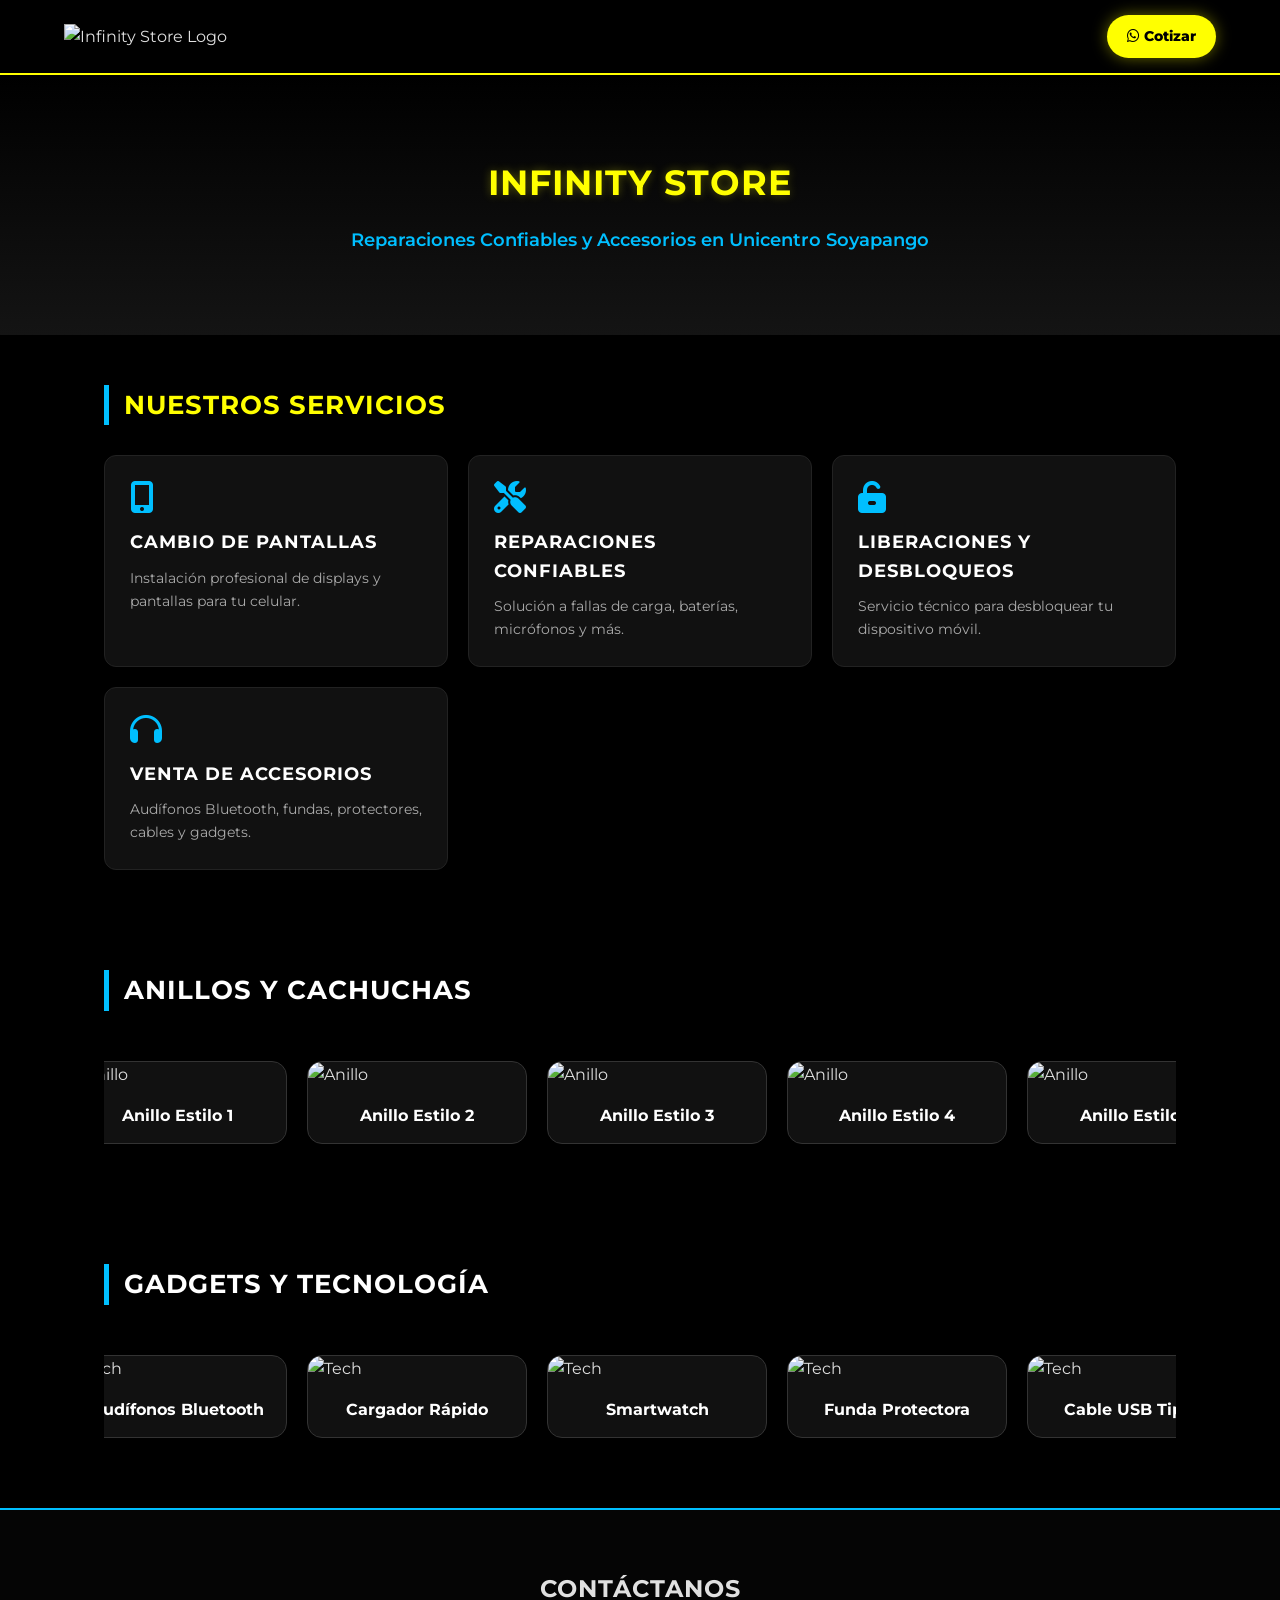
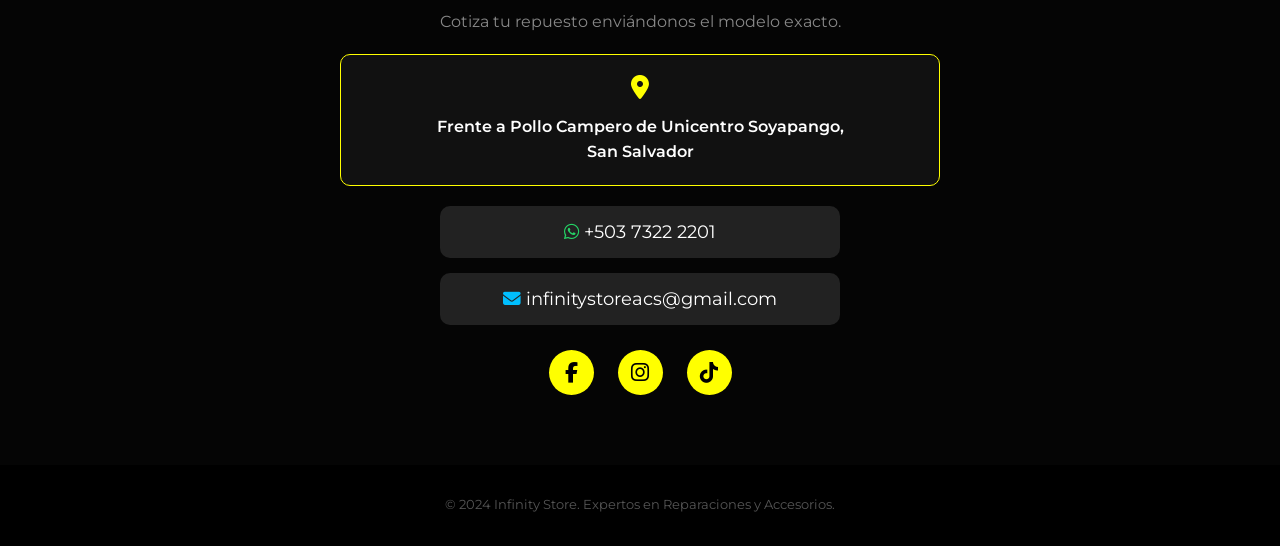
==== index.html @ 13250a4d "Update index.html" ====
<!DOCTYPE html>
<html lang="es">
<head>
    <meta charset="UTF-8">
    <meta name="viewport" content="width=device-width, initial-scale=1.0">
    <title>Infinity Store | Unicentro Soyapango</title>
    <link href="https://fonts.googleapis.com/css2?family=Montserrat:wght@400;600;800&display=swap" rel="stylesheet">
    <link rel="stylesheet" href="https://cdnjs.cloudflare.com/ajax/libs/font-awesome/6.4.0/css/all.min.css">
    
    <style>
        /* --- COLORES BASADOS EN EL LOGO --- */
        :root {
            --bg-dark: #000000;       /* Fondo negro puro como el logo */
            --bg-card: #111111;       /* Gris muy oscuro para contraste */
            --accent-yellow: #FFFF00; /* Amarillo neón del círculo exterior */
            --accent-blue: #00BFFF;   /* Celeste de "Reparaciones" */
            --text-light: #E0E0E0;
        }

        * { margin: 0; padding: 0; box-sizing: border-box; }
        
        body { 
            font-family: 'Montserrat', sans-serif; 
            background-color: var(--bg-dark); 
            color: var(--text-light); 
            line-height: 1.6; 
            overflow-x: hidden;
        }

        h1, h2, h3 { text-transform: uppercase; letter-spacing: 1px; }
        a { text-decoration: none; transition: 0.3s; }

        /* --- HEADER --- */
        header { 
            background: rgba(0, 0, 0, 0.95);
            padding: 15px 5%; 
            display: flex; 
            justify-content: space-between; 
            align-items: center; 
            border-bottom: 2px solid var(--accent-yellow);
            position: sticky; 
            top: 0; 
            z-index: 1000; 
            backdrop-filter: blur(10px);
        }
        .logo img { height: 60px; width: auto; }
        
        .whatsapp-top { 
            background: var(--accent-yellow); 
            color: black; 
            padding: 10px 20px; 
            border-radius: 30px; 
            font-weight: 800; 
            font-size: 0.9rem; 
            box-shadow: 0 0 15px rgba(255, 255, 0, 0.4);
        }
        .whatsapp-top:hover { transform: scale(1.05); background: white; }

        /* --- HERO --- */
        .hero { 
            padding: 80px 20px; 
            text-align: center; 
            background: linear-gradient(180deg, rgba(0,0,0,1) 0%, rgba(20,20,20,1) 100%);
        }
        .hero h1 { 
            font-size: 2.2rem; 
            color: var(--accent-yellow); 
            margin-bottom: 15px; 
            text-shadow: 0 0 10px rgba(255, 255, 0, 0.3);
        }
        .hero p { 
            font-size: 1.1rem; 
            color: var(--accent-blue);
            font-weight: 600;
            max-width: 800px;
            margin: 0 auto;
        }

        /* --- SECCIONES --- */
        .section { padding: 50px 5%; max-width: 1200px; margin: 0 auto; }
        
        .section-title { 
            margin-bottom: 30px; 
            font-size: 1.6rem; 
            color: var(--accent-yellow);
            border-left: 5px solid var(--accent-blue);
            padding-left: 15px;
        }

        /* --- SERVICIOS (Grid Actualizado) --- */
        .ofrecemos-list { 
            display: grid; 
            grid-template-columns: repeat(auto-fit, minmax(280px, 1fr)); 
            gap: 20px; 
        }
        .ofrecemos-item { 
            background: var(--bg-card); 
            padding: 25px; 
            border-radius: 12px; 
            border: 1px solid #222;
            transition: 0.3s;
        }
        .ofrecemos-item:hover {
            border-color: var(--accent-blue);
            box-shadow: 0 0 10px rgba(0, 191, 255, 0.2);
        }
        .ofrecemos-item i { 
            color: var(--accent-blue); 
            font-size: 2rem; 
            margin-bottom: 15px; 
            display: block;
        }
        .ofrecemos-item h3 { font-size: 1.1rem; color: white; margin-bottom: 10px; }
        .ofrecemos-item p { font-size: 0.9rem; color: #aaa; }

        /* --- SCROLL DE PRODUCTOS --- */
        .scroll-container {
            display: flex;
            overflow-x: auto;
            gap: 20px;
            padding: 20px 5px;
            scrollbar-width: none;
        }
        .scroll-container::-webkit-scrollbar { display: none; }

        .product-card {
            min-width: 220px;
            background: var(--bg-card);
            border-radius: 15px;
            overflow: hidden;
            flex-shrink: 0;
            border: 1px solid #333;
        }
        .product-card img { width: 100%; height: 220px; object-fit: cover; }
        .product-card p { padding: 15px; text-align: center; font-weight: 700; color: white; }

        /* --- CONTACTO / UBICACIÓN --- */
        .contacto { 
            background: #050505; 
            padding: 60px 20px; 
            text-align: center; 
            border-top: 2px solid var(--accent-blue);
        }
        .address-box {
            background: #111;
            padding: 20px;
            border-radius: 10px;
            margin: 20px auto;
            max-width: 600px;
            border: 1px solid var(--accent-yellow);
        }
        .contact-links a { 
            display: block;
            margin: 15px auto;
            font-size: 1.1rem;
            color: white;
            max-width: 400px;
            padding: 12px;
            border-radius: 10px;
            background: #222;
        }
        .contact-links a:hover { background: #333; }
        .socials a { 
            display: inline-flex;
            justify-content: center; align-items: center;
            width: 45px; height: 45px;
            margin: 10px; 
            font-size: 1.3rem; color: black;
            background: var(--accent-yellow);
            border-radius: 50%;
        }

        footer { text-align: center; padding: 30px; background: black; color: #555; font-size: 0.8rem; }
    </style>
</head>
<body>

    <header>
        <div class="logo"><img src="infinity1.png" alt="Infinity Store Logo"></div>
        <a href="https://wa.me/50373222201" class="whatsapp-top">
            <i class="fab fa-whatsapp"></i> Cotizar
        </a>
    </header>

    <section class="hero">
        <h1>Infinity Store</h1>
        <p>Reparaciones Confiables y Accesorios en Unicentro Soyapango</p>
    </section>

    <section class="section">
        <h2 class="section-title">Nuestros Servicios</h2>
        <div class="ofrecemos-list">
            <div class="ofrecemos-item">
                <i class="fas fa-mobile-alt"></i>
                <h3>Cambio de Pantallas</h3>
                <p>Instalación profesional de displays y pantallas para tu celular.</p>
            </div>
            <div class="ofrecemos-item">
                <i class="fas fa-tools"></i>
                <h3>Reparaciones Confiables</h3>
                <p>Solución a fallas de carga, baterías, micrófonos y más.</p>
            </div>
            <div class="ofrecemos-item">
                <i class="fas fa-unlock-alt"></i>
                <h3>Liberaciones y Desbloqueos</h3>
                <p>Servicio técnico para desbloquear tu dispositivo móvil.</p>
            </div>
            <div class="ofrecemos-item">
                <i class="fas fa-headphones"></i>
                <h3>Venta de Accesorios</h3>
                <p>Audífonos Bluetooth, fundas, protectores, cables y gadgets.</p>
            </div>
        </div>
    </section>

    <section class="section">
        <h2 class="section-title" style="color: white;">Anillos y Cachuchas</h2>
        <div class="scroll-container" id="scroll1">
            <div class="product-card"><img src="image1.png" alt="Anillo"> <p>Anillo Estilo 1</p></div>
            <div class="product-card"><img src="image2.png" alt="Anillo"> <p>Anillo Estilo 2</p></div>
            <div class="product-card"><img src="image3.png" alt="Anillo"> <p>Anillo Estilo 3</p></div>
            <div class="product-card"><img src="image4.png" alt="Anillo"> <p>Anillo Estilo 4</p></div>
            <div class="product-card"><img src="image5.png" alt="Anillo"> <p>Anillo Estilo 5</p></div>
            <div class="product-card"><img src="image6.png" alt="Cachucha"> <p>Gorra Urbana</p></div>
            <div class="product-card"><img src="image7.png" alt="Cachucha"> <p>Gorra Plana</p></div>
            <div class="product-card"><img src="image8.png" alt="Cachucha"> <p>Gorra Deportiva</p></div>
            <div class="product-card"><img src="image9.png" alt="Cachucha"> <p>Gorra Fashion</p></div>
            <div class="product-card"><img src="image10.png" alt="Cachucha"> <p>Gorra Básica</p></div>
        </div>
    </section>

    <section class="section">
        <h2 class="section-title" style="color: white;">Gadgets y Tecnología</h2>
        <div class="scroll-container" id="scroll2">
            <div class="product-card"><img src="image11.png" alt="Tech"> <p>Audífonos Bluetooth</p></div>
            <div class="product-card"><img src="image12.png" alt="Tech"> <p>Cargador Rápido</p></div>
            <div class="product-card"><img src="image13.png" alt="Tech"> <p>Smartwatch</p></div>
            <div class="product-card"><img src="image14.png" alt="Tech"> <p>Funda Protectora</p></div>
            <div class="product-card"><img src="image15.png" alt="Tech"> <p>Cable USB Tipo C</p></div>
            <div class="product-card"><img src="image16.png" alt="Tech"> <p>Vidrio Templado</p></div>
            <div class="product-card"><img src="image17.png" alt="Tech"> <p>Parlante Portátil</p></div>
            <div class="product-card"><img src="image18.png" alt="Tech"> <p>Power Bank</p></div>
            <div class="product-card"><img src="image19.png" alt="Tech"> <p>Soporte Auto</p></div>
            <div class="product-card"><img src="image20.png" alt="Tech"> <p>Memoria USB</p></div>
        </div>
    </section>

    <section class="contacto" id="contacto">
        <h2>Contáctanos</h2>
        <p style="color: #888; margin-bottom: 20px;">Cotiza tu repuesto enviándonos el modelo exacto.</p>
        
        <div class="address-box">
            <i class="fas fa-map-marker-alt" style="color: var(--accent-yellow); font-size: 1.5rem;"></i>
            <p style="margin-top: 10px; font-weight: 600; color: white;">
                Frente a Pollo Campero de Unicentro Soyapango,<br>San Salvador
            </p>
        </div>

        <div class="contact-links">
            <a href="https://wa.me/50373222201"><i class="fab fa-whatsapp" style="color: #25D366;"></i> +503 7322 2201</a>
            <a href="mailto:infinitystoreacs@gmail.com"><i class="fas fa-envelope" style="color: var(--accent-blue);"></i> infinitystoreacs@gmail.com</a>
        </div>
        
        <div class="socials">
            <a href="#"><i class="fab fa-facebook-f"></i></a>
            <a href="#"><i class="fab fa-instagram"></i></a>
            <a href="#"><i class="fab fa-tiktok"></i></a>
        </div>
    </section>

    <footer>
        <p>&copy; 2024 Infinity Store. Expertos en Reparaciones y Accesorios.</p>
    </footer>

    <script>
        // Scroll Automático Lento
        function autoScroll(id) {
            const container = document.getElementById(id);
            let scrollAmount = 0;
            let step = 1; 

            function scrollStep() {
                container.scrollLeft += step;
                if (container.scrollLeft >= (container.scrollWidth - container.clientWidth)) {
                    container.scrollLeft = 0;
                }
            }

            let interval = setInterval(scrollStep, 35); // Velocidad suave

            container.addEventListener('mouseover', () => clearInterval(interval));
            container.addEventListener('touchstart', () => clearInterval(interval));
            container.addEventListener('mouseout', () => interval = setInterval(scrollStep, 35));
            container.addEventListener('touchend', () => interval = setInterval(scrollStep, 35));
        }

        autoScroll('scroll1');
        autoScroll('scroll2');
    </script>

</body>
</html>
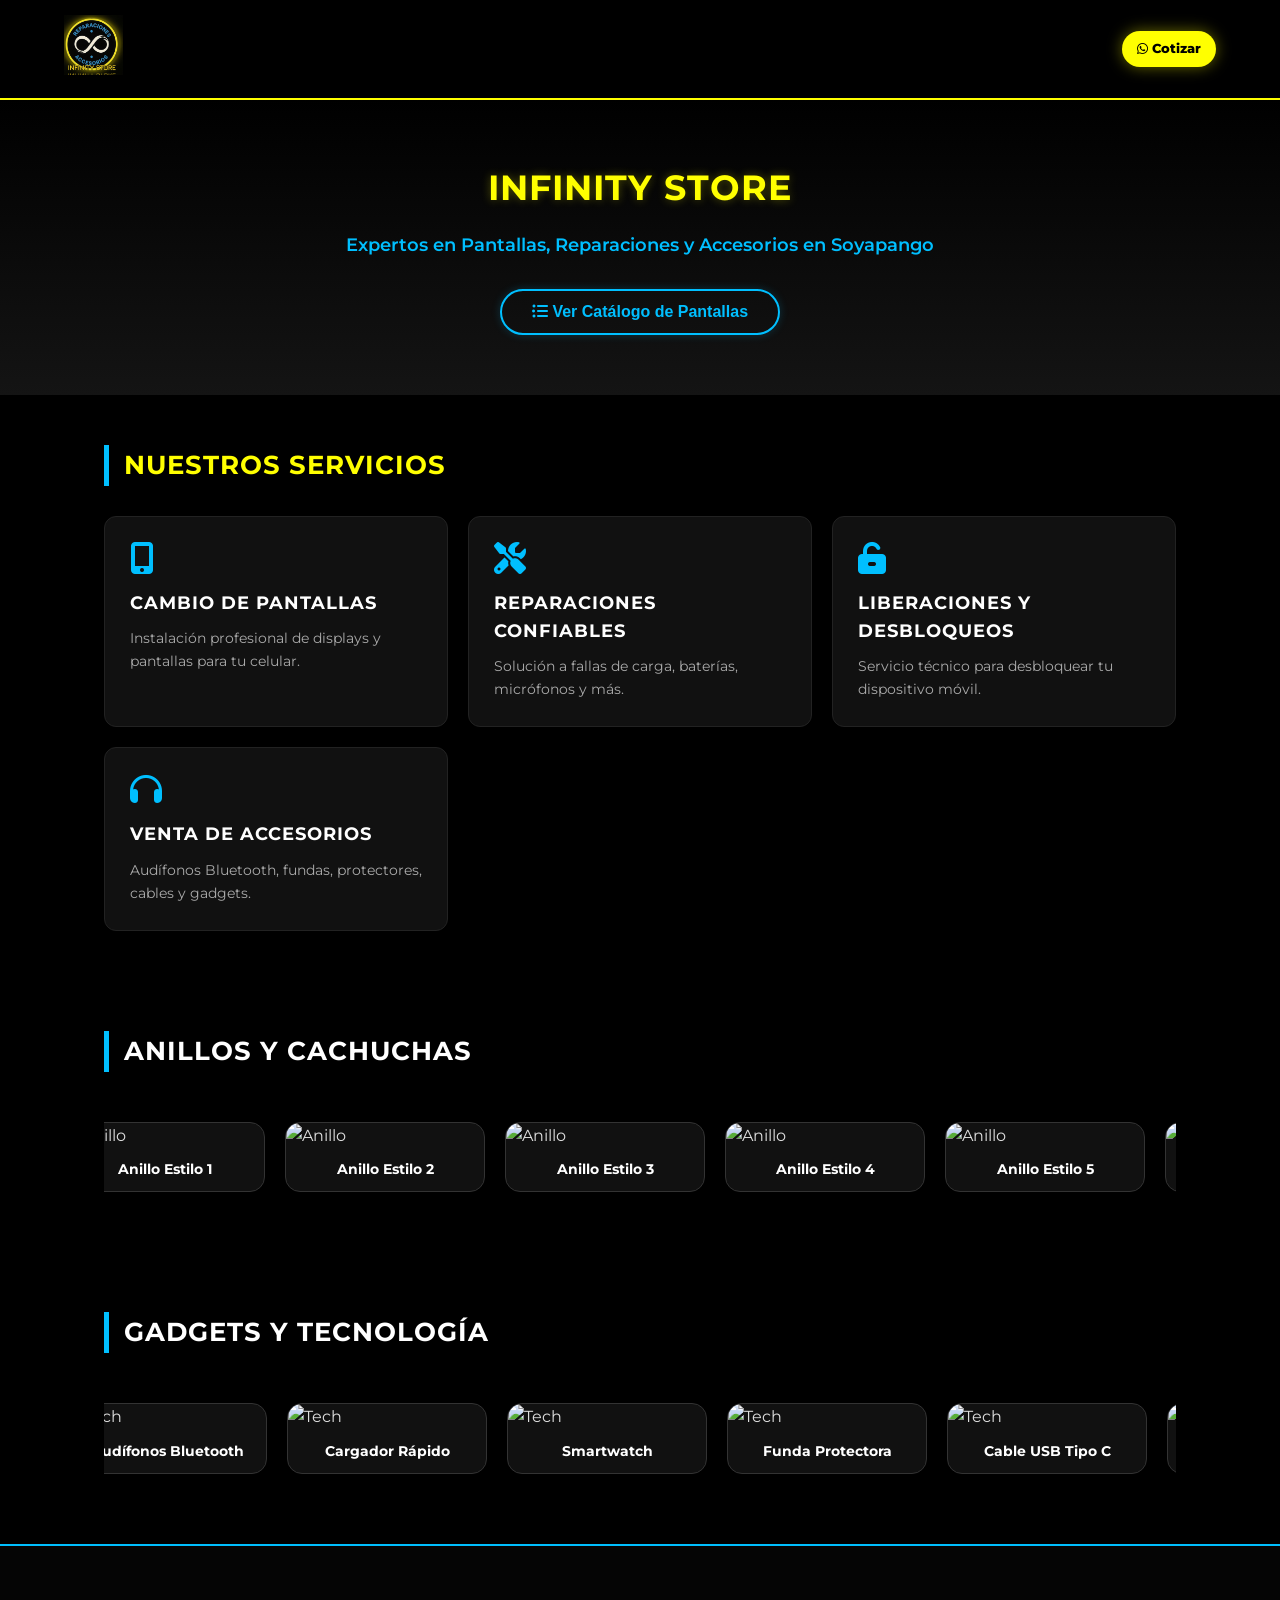
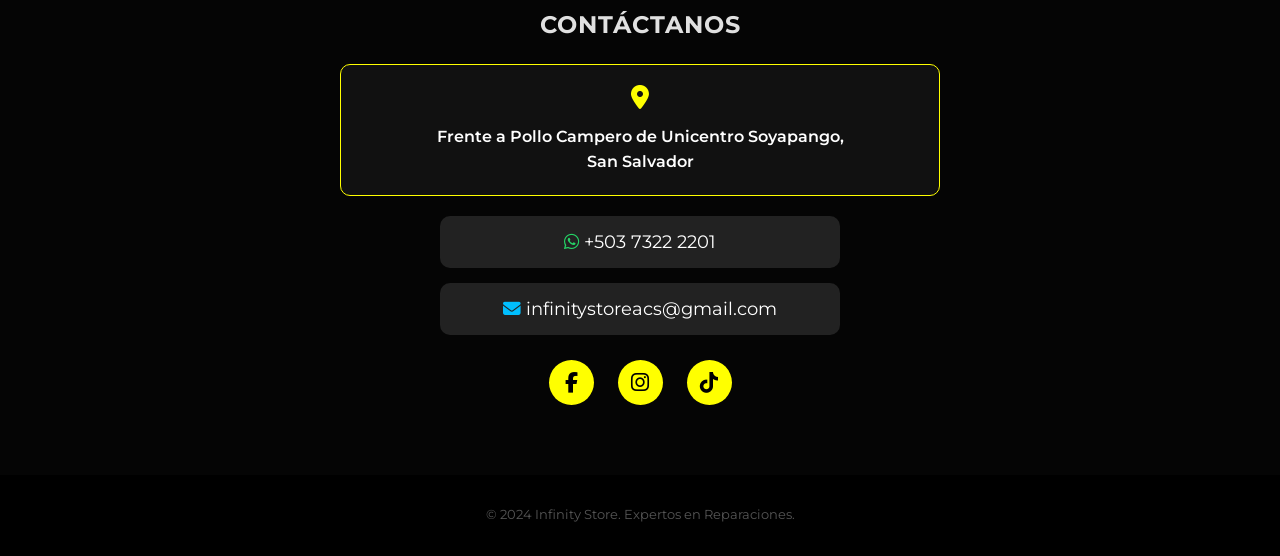
==== commit d48d772c: "Update index.html" ====
--- a/index.html
+++ b/index.html
@@ -10,10 +10,10 @@
     <style>
         /* --- COLORES BASADOS EN EL LOGO --- */
         :root {
-            --bg-dark: #000000;       /* Fondo negro puro como el logo */
-            --bg-card: #111111;       /* Gris muy oscuro para contraste */
-            --accent-yellow: #FFFF00; /* Amarillo neón del círculo exterior */
-            --accent-blue: #00BFFF;   /* Celeste de "Reparaciones" */
+            --bg-dark: #000000;       
+            --bg-card: #111111;       
+            --accent-yellow: #FFFF00; 
+            --accent-blue: #00BFFF;   
             --text-light: #E0E0E0;
         }
 
@@ -29,6 +29,7 @@
 
         h1, h2, h3 { text-transform: uppercase; letter-spacing: 1px; }
         a { text-decoration: none; transition: 0.3s; }
+        ul { list-style: none; }
 
         /* --- HEADER --- */
         header { 
@@ -48,17 +49,17 @@
         .whatsapp-top { 
             background: var(--accent-yellow); 
             color: black; 
-            padding: 10px 20px; 
+            padding: 8px 15px; 
             border-radius: 30px; 
             font-weight: 800; 
-            font-size: 0.9rem; 
+            font-size: 0.8rem; 
             box-shadow: 0 0 15px rgba(255, 255, 0, 0.4);
         }
         .whatsapp-top:hover { transform: scale(1.05); background: white; }
 
         /* --- HERO --- */
         .hero { 
-            padding: 80px 20px; 
+            padding: 60px 20px; 
             text-align: center; 
             background: linear-gradient(180deg, rgba(0,0,0,1) 0%, rgba(20,20,20,1) 100%);
         }
@@ -73,10 +74,133 @@
             color: var(--accent-blue);
             font-weight: 600;
             max-width: 800px;
-            margin: 0 auto;
-        }
-
-        /* --- SECCIONES --- */
+            margin: 0 auto 30px auto;
+        }
+
+        /* BOTÓN DEL CATÁLOGO */
+        .btn-catalogo {
+            display: inline-block;
+            background: transparent;
+            border: 2px solid var(--accent-blue);
+            color: var(--accent-blue);
+            padding: 12px 30px;
+            font-weight: 700;
+            border-radius: 50px;
+            cursor: pointer;
+            font-size: 1rem;
+            box-shadow: 0 0 10px rgba(0, 191, 255, 0.2);
+            transition: 0.3s;
+        }
+        .btn-catalogo:hover {
+            background: var(--accent-blue);
+            color: black;
+            box-shadow: 0 0 20px rgba(0, 191, 255, 0.6);
+        }
+
+        /* --- MODAL (VENTANA EMERGENTE) --- */
+        .modal {
+            display: none; /* Oculto por defecto */
+            position: fixed;
+            z-index: 2000;
+            left: 0;
+            top: 0;
+            width: 100%;
+            height: 100%;
+            background-color: rgba(0,0,0,0.9);
+            overflow: auto; /* Permite scroll si es muy largo */
+        }
+        
+        .modal-content {
+            background-color: #1a1a1a;
+            margin: 5% auto;
+            padding: 20px;
+            border: 1px solid var(--accent-yellow);
+            width: 90%;
+            max-width: 800px;
+            border-radius: 10px;
+            position: relative;
+            animation: slideDown 0.4s;
+        }
+
+        @keyframes slideDown {
+            from { top: -100px; opacity: 0; }
+            to { top: 0; opacity: 1; }
+        }
+
+        .close-btn {
+            color: #aaa;
+            float: right;
+            font-size: 28px;
+            font-weight: bold;
+            cursor: pointer;
+        }
+        .close-btn:hover { color: var(--accent-yellow); }
+
+        .modal-header h2 {
+            color: var(--accent-yellow);
+            text-align: center;
+            margin-bottom: 20px;
+            border-bottom: 1px solid #333;
+            padding-bottom: 10px;
+        }
+
+        /* ACORDEÓN DE CATEGORÍAS */
+        .accordion-btn {
+            background-color: #222;
+            color: white;
+            cursor: pointer;
+            padding: 15px;
+            width: 100%;
+            border: none;
+            text-align: left;
+            outline: none;
+            font-size: 1.1rem;
+            transition: 0.4s;
+            border-bottom: 1px solid #333;
+            font-weight: 600;
+            display: flex;
+            justify-content: space-between;
+            align-items: center;
+        }
+        .accordion-btn:hover, .accordion-btn.active {
+            background-color: #333;
+            color: var(--accent-blue);
+        }
+        .accordion-btn:after {
+            content: '\002B'; /* Signo mas */
+            color: var(--accent-yellow);
+            font-weight: bold;
+            font-size: 1.2rem;
+        }
+        .accordion-btn.active:after {
+            content: "\2212"; /* Signo menos */
+        }
+
+        .panel {
+            padding: 0 15px;
+            background-color: #111;
+            max-height: 0;
+            overflow: hidden;
+            transition: max-height 0.2s ease-out;
+            border-left: 2px solid var(--accent-blue);
+        }
+
+        .price-table {
+            width: 100%;
+            border-collapse: collapse;
+            margin: 15px 0;
+            font-size: 0.9rem;
+        }
+        .price-table th, .price-table td {
+            text-align: left;
+            padding: 10px;
+            border-bottom: 1px solid #333;
+        }
+        .price-table th { color: var(--accent-yellow); }
+        .price-table td { color: #ccc; }
+        .price-col { text-align: right; color: var(--accent-blue) !important; font-weight: bold; }
+
+        /* --- SECCIONES GENERALES --- */
         .section { padding: 50px 5%; max-width: 1200px; margin: 0 auto; }
         
         .section-title { 
@@ -87,7 +211,7 @@
             padding-left: 15px;
         }
 
-        /* --- SERVICIOS (Grid Actualizado) --- */
+        /* --- SERVICIOS --- */
         .ofrecemos-list { 
             display: grid; 
             grid-template-columns: repeat(auto-fit, minmax(280px, 1fr)); 
@@ -100,75 +224,27 @@
             border: 1px solid #222;
             transition: 0.3s;
         }
-        .ofrecemos-item:hover {
-            border-color: var(--accent-blue);
-            box-shadow: 0 0 10px rgba(0, 191, 255, 0.2);
-        }
-        .ofrecemos-item i { 
-            color: var(--accent-blue); 
-            font-size: 2rem; 
-            margin-bottom: 15px; 
-            display: block;
-        }
+        .ofrecemos-item:hover { border-color: var(--accent-blue); }
+        .ofrecemos-item i { color: var(--accent-blue); font-size: 2rem; margin-bottom: 15px; display: block; }
         .ofrecemos-item h3 { font-size: 1.1rem; color: white; margin-bottom: 10px; }
         .ofrecemos-item p { font-size: 0.9rem; color: #aaa; }
 
-        /* --- SCROLL DE PRODUCTOS --- */
+        /* --- SCROLL --- */
         .scroll-container {
-            display: flex;
-            overflow-x: auto;
-            gap: 20px;
-            padding: 20px 5px;
-            scrollbar-width: none;
+            display: flex; overflow-x: auto; gap: 20px; padding: 20px 5px; scrollbar-width: none;
         }
         .scroll-container::-webkit-scrollbar { display: none; }
-
         .product-card {
-            min-width: 220px;
-            background: var(--bg-card);
-            border-radius: 15px;
-            overflow: hidden;
-            flex-shrink: 0;
-            border: 1px solid #333;
-        }
-        .product-card img { width: 100%; height: 220px; object-fit: cover; }
-        .product-card p { padding: 15px; text-align: center; font-weight: 700; color: white; }
-
-        /* --- CONTACTO / UBICACIÓN --- */
-        .contacto { 
-            background: #050505; 
-            padding: 60px 20px; 
-            text-align: center; 
-            border-top: 2px solid var(--accent-blue);
-        }
-        .address-box {
-            background: #111;
-            padding: 20px;
-            border-radius: 10px;
-            margin: 20px auto;
-            max-width: 600px;
-            border: 1px solid var(--accent-yellow);
-        }
-        .contact-links a { 
-            display: block;
-            margin: 15px auto;
-            font-size: 1.1rem;
-            color: white;
-            max-width: 400px;
-            padding: 12px;
-            border-radius: 10px;
-            background: #222;
-        }
-        .contact-links a:hover { background: #333; }
-        .socials a { 
-            display: inline-flex;
-            justify-content: center; align-items: center;
-            width: 45px; height: 45px;
-            margin: 10px; 
-            font-size: 1.3rem; color: black;
-            background: var(--accent-yellow);
-            border-radius: 50%;
-        }
+            min-width: 200px; background: var(--bg-card); border-radius: 15px; overflow: hidden; flex-shrink: 0; border: 1px solid #333;
+        }
+        .product-card img { width: 100%; height: 200px; object-fit: cover; }
+        .product-card p { padding: 10px; text-align: center; font-weight: 700; color: white; font-size: 0.9rem; }
+
+        /* --- CONTACTO --- */
+        .contacto { background: #050505; padding: 60px 20px; text-align: center; border-top: 2px solid var(--accent-blue); }
+        .address-box { background: #111; padding: 20px; border-radius: 10px; margin: 20px auto; max-width: 600px; border: 1px solid var(--accent-yellow); }
+        .contact-links a { display: block; margin: 15px auto; font-size: 1.1rem; color: white; max-width: 400px; padding: 12px; border-radius: 10px; background: #222; }
+        .socials a { display: inline-flex; justify-content: center; align-items: center; width: 45px; height: 45px; margin: 10px; font-size: 1.3rem; color: black; background: var(--accent-yellow); border-radius: 50%; }
 
         footer { text-align: center; padding: 30px; background: black; color: #555; font-size: 0.8rem; }
     </style>
@@ -184,8 +260,90 @@
 
     <section class="hero">
         <h1>Infinity Store</h1>
-        <p>Reparaciones Confiables y Accesorios en Unicentro Soyapango</p>
+        <p>Expertos en Pantallas, Reparaciones y Accesorios en Soyapango</p>
+        
+        <button id="openCatalogBtn" class="btn-catalogo">
+            <i class="fas fa-list-ul"></i> Ver Catálogo de Pantallas
+        </button>
     </section>
+
+    <div id="catalogModal" class="modal">
+        <div class="modal-content">
+            <span class="close-btn">&times;</span>
+            <div class="modal-header">
+                <h2>Catálogo de Precios</h2>
+                <p style="text-align: center; color: #888; font-size: 0.8rem; margin-bottom: 15px;">*Precios sujetos a cambio. Consultar disponibilidad.</p>
+            </div>
+
+            <button class="accordion-btn">SAMSUNG</button>
+            <div class="panel">
+                <table class="price-table">
+                    <tr><td>A01 / A01 Core</td><td class="price-col">$30 - $33</td></tr>
+                    <tr><td>A10 / A10s</td><td class="price-col">$30</td></tr>
+                    <tr><td>A11 / A12</td><td class="price-col">$35 - $37</td></tr>
+                    <tr><td>A13 / A14 / A21s</td><td class="price-col">Consultar</td></tr>
+                    <tr><td>A30 / A31 / A32 / A51</td><td class="price-col">Consultar</td></tr>
+                    <tr><td>S20 / S21 / S22 Series</td><td class="price-col">Cotizar</td></tr>
+                </table>
+            </div>
+
+            <button class="accordion-btn">IPHONE</button>
+            <div class="panel">
+                <table class="price-table">
+                    <tr><td>iPhone 6 / 6s / 7 / 8</td><td class="price-col">Consultar</td></tr>
+                    <tr><td>iPhone X / XS / XR</td><td class="price-col">Consultar</td></tr>
+                    <tr><td>iPhone 11 / 11 Pro</td><td class="price-col">Consultar</td></tr>
+                    <tr><td>iPhone 12 / 12 Pro / Pro Max</td><td class="price-col">Consultar</td></tr>
+                    <tr><td>iPhone 13 / 14 / 15 Series</td><td class="price-col">Cotizar</td></tr>
+                </table>
+            </div>
+
+            <button class="accordion-btn">XIAOMI & REDMI</button>
+            <div class="panel">
+                <table class="price-table">
+                    <tr><td>Redmi 9 / 9A / 9C / 10C</td><td class="price-col">Consultar</td></tr>
+                    <tr><td>Redmi Note 8 / 9 / 10 / 11</td><td class="price-col">Consultar</td></tr>
+                    <tr><td>Poco X3 / X4 / F3</td><td class="price-col">Consultar</td></tr>
+                    <tr><td>Redmi 12 / 13C</td><td class="price-col">Consultar</td></tr>
+                </table>
+            </div>
+
+            <button class="accordion-btn">MOTOROLA</button>
+            <div class="panel">
+                <table class="price-table">
+                    <tr><td>Moto E7 / E20 / E40</td><td class="price-col">Consultar</td></tr>
+                    <tr><td>Moto G10 / G20 / G30</td><td class="price-col">Consultar</td></tr>
+                    <tr><td>Moto G50 / G60 / G100</td><td class="price-col">Consultar</td></tr>
+                </table>
+            </div>
+
+            <button class="accordion-btn">HUAWEI & HONOR</button>
+            <div class="panel">
+                <table class="price-table">
+                    <tr><td>Y6 / Y7 / Y9 Series</td><td class="price-col">Consultar</td></tr>
+                    <tr><td>Nova 9 / Y70 / Y90</td><td class="price-col">Consultar</td></tr>
+                    <tr><td>Honor X6 / X7 / X8 / X9</td><td class="price-col">Consultar</td></tr>
+                    <tr><td>Honor Magic 5 Lite</td><td class="price-col">Consultar</td></tr>
+                </table>
+            </div>
+
+            <button class="accordion-btn">OTRAS MARCAS (Nokia, LG, Infinix)</button>
+            <div class="panel">
+                <table class="price-table">
+                    <tr><td>Infinix Hot 10 / Note 10 / 30</td><td class="price-col">Consultar</td></tr>
+                    <tr><td>Nokia C Series / G Series</td><td class="price-col">Consultar</td></tr>
+                    <tr><td>LG K50 / K51 / K61</td><td class="price-col">Consultar</td></tr>
+                    <tr><td>TCL 20 / 30 Series</td><td class="price-col">Consultar</td></tr>
+                </table>
+            </div>
+            
+            <div style="text-align: center; margin-top: 20px;">
+                <a href="CATALOGO DE PRECIO DE PANTALLA DE INFINITY STORE.pdf" download style="color: var(--accent-blue); text-decoration: underline; font-size: 0.9rem;">
+                    <i class="fas fa-file-pdf"></i> Descargar PDF Completo
+                </a>
+            </div>
+        </div>
+    </div>
 
     <section class="section">
         <h2 class="section-title">Nuestros Servicios</h2>
@@ -247,20 +405,16 @@
 
     <section class="contacto" id="contacto">
         <h2>Contáctanos</h2>
-        <p style="color: #888; margin-bottom: 20px;">Cotiza tu repuesto enviándonos el modelo exacto.</p>
-        
         <div class="address-box">
             <i class="fas fa-map-marker-alt" style="color: var(--accent-yellow); font-size: 1.5rem;"></i>
             <p style="margin-top: 10px; font-weight: 600; color: white;">
                 Frente a Pollo Campero de Unicentro Soyapango,<br>San Salvador
             </p>
         </div>
-
         <div class="contact-links">
             <a href="https://wa.me/50373222201"><i class="fab fa-whatsapp" style="color: #25D366;"></i> +503 7322 2201</a>
             <a href="mailto:infinitystoreacs@gmail.com"><i class="fas fa-envelope" style="color: var(--accent-blue);"></i> infinitystoreacs@gmail.com</a>
         </div>
-        
         <div class="socials">
             <a href="#"><i class="fab fa-facebook-f"></i></a>
             <a href="#"><i class="fab fa-instagram"></i></a>
@@ -268,35 +422,51 @@
         </div>
     </section>
 
-    <footer>
-        <p>&copy; 2024 Infinity Store. Expertos en Reparaciones y Accesorios.</p>
-    </footer>
+    <footer><p>&copy; 2024 Infinity Store. Expertos en Reparaciones.</p></footer>
 
     <script>
-        // Scroll Automático Lento
+        // --- 1. SCRIPT DEL MODAL (CATÁLOGO) ---
+        var modal = document.getElementById("catalogModal");
+        var btn = document.getElementById("openCatalogBtn");
+        var span = document.getElementsByClassName("close-btn")[0];
+
+        btn.onclick = function() { modal.style.display = "block"; }
+        span.onclick = function() { modal.style.display = "none"; }
+        window.onclick = function(event) {
+            if (event.target == modal) { modal.style.display = "none"; }
+        }
+
+        // --- 2. SCRIPT DEL ACORDEÓN ---
+        var acc = document.getElementsByClassName("accordion-btn");
+        var i;
+        for (i = 0; i < acc.length; i++) {
+            acc[i].addEventListener("click", function() {
+                this.classList.toggle("active");
+                var panel = this.nextElementSibling;
+                if (panel.style.maxHeight) {
+                    panel.style.maxHeight = null;
+                } else {
+                    panel.style.maxHeight = panel.scrollHeight + "px";
+                } 
+            });
+        }
+
+        // --- 3. SCROLL AUTOMÁTICO ---
         function autoScroll(id) {
             const container = document.getElementById(id);
-            let scrollAmount = 0;
-            let step = 1; 
-
+            let scrollAmount = 0; let step = 1;
             function scrollStep() {
                 container.scrollLeft += step;
-                if (container.scrollLeft >= (container.scrollWidth - container.clientWidth)) {
-                    container.scrollLeft = 0;
-                }
+                if (container.scrollLeft >= (container.scrollWidth - container.clientWidth)) container.scrollLeft = 0;
             }
-
-            let interval = setInterval(scrollStep, 35); // Velocidad suave
-
+            let interval = setInterval(scrollStep, 35);
             container.addEventListener('mouseover', () => clearInterval(interval));
             container.addEventListener('touchstart', () => clearInterval(interval));
             container.addEventListener('mouseout', () => interval = setInterval(scrollStep, 35));
             container.addEventListener('touchend', () => interval = setInterval(scrollStep, 35));
         }
-
         autoScroll('scroll1');
         autoScroll('scroll2');
     </script>
-
 </body>
 </html>
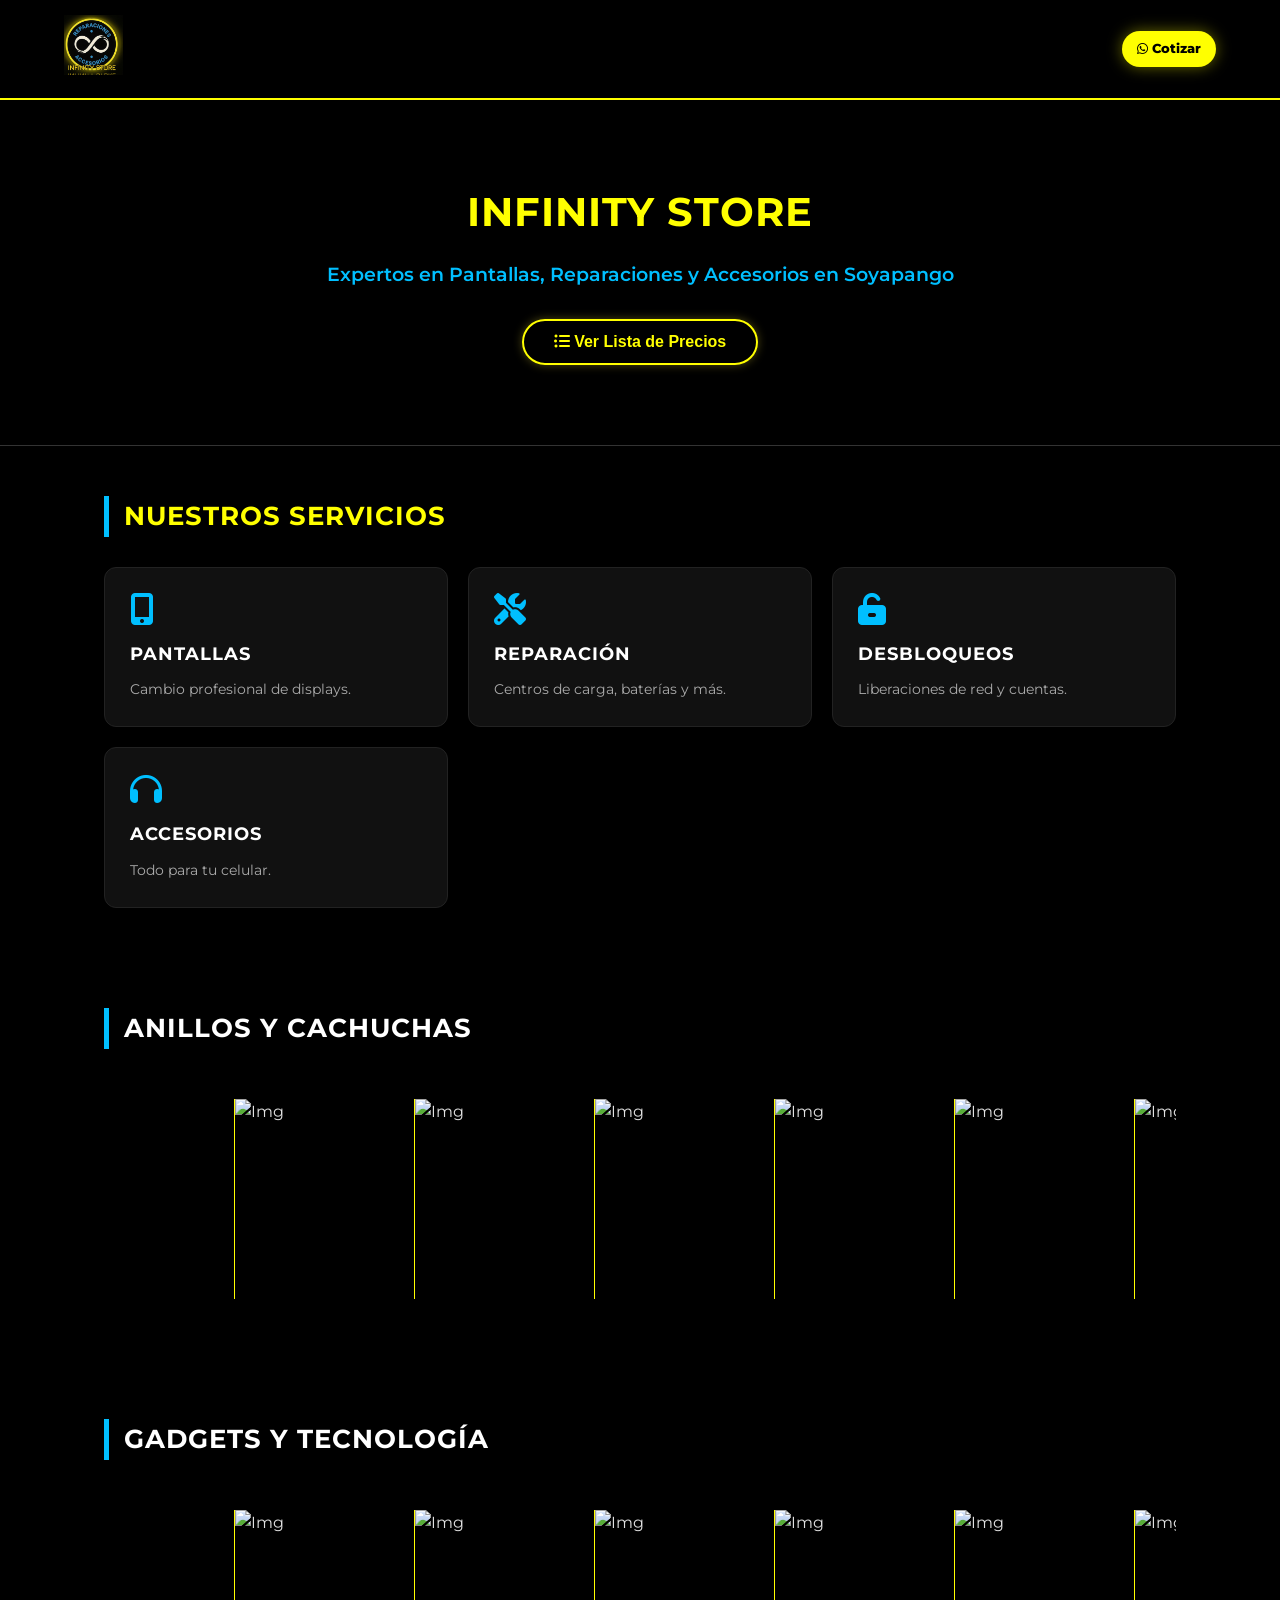
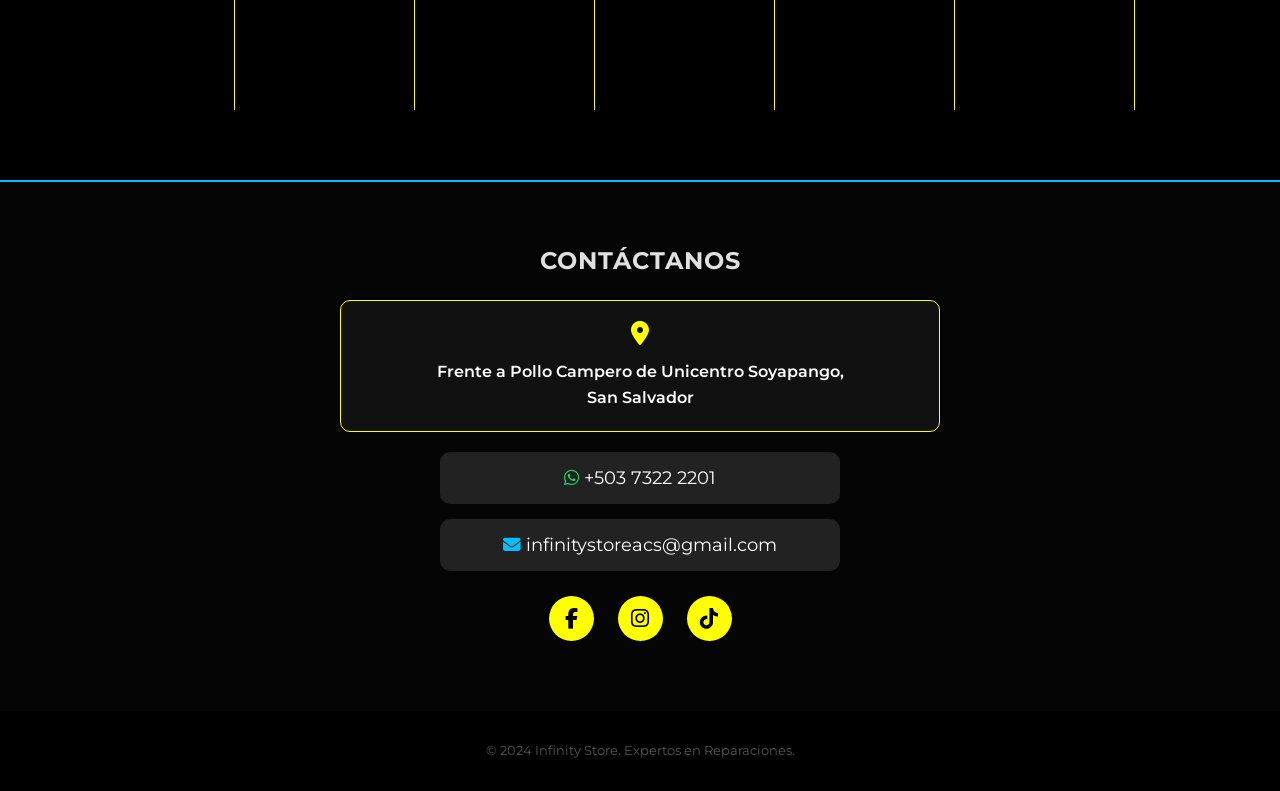
==== commit dfb1a8ce: "Update index.html" ====
--- a/index.html
+++ b/index.html
@@ -8,7 +8,7 @@
     <link rel="stylesheet" href="https://cdnjs.cloudflare.com/ajax/libs/font-awesome/6.4.0/css/all.min.css">
     
     <style>
-        /* --- COLORES BASADOS EN EL LOGO --- */
+        /* --- COLORES --- */
         :root {
             --bg-dark: #000000;       
             --bg-card: #111111;       
@@ -57,188 +57,125 @@
         }
         .whatsapp-top:hover { transform: scale(1.05); background: white; }
 
-        /* --- HERO --- */
+        /* --- HERO (FONDO 2) --- */
         .hero { 
-            padding: 60px 20px; 
+            padding: 80px 20px; 
             text-align: center; 
-            background: linear-gradient(180deg, rgba(0,0,0,1) 0%, rgba(20,20,20,1) 100%);
+            /* AQUÍ ESTÁ EL CAMBIO DE IMAGEN: fondo2.png */
+            /* Se agrega un degradado negro transparente para que se lea el texto */
+            background: linear-gradient(rgba(0,0,0,0.7), rgba(0,0,0,0.7)), url('fondo2.png');
+            background-size: cover;
+            background-position: center;
+            border-bottom: 1px solid #333;
         }
         .hero h1 { 
-            font-size: 2.2rem; 
+            font-size: 2.5rem; 
             color: var(--accent-yellow); 
             margin-bottom: 15px; 
-            text-shadow: 0 0 10px rgba(255, 255, 0, 0.3);
+            text-shadow: 0 0 15px rgba(0, 0, 0, 0.8);
         }
         .hero p { 
-            font-size: 1.1rem; 
+            font-size: 1.2rem; 
             color: var(--accent-blue);
             font-weight: 600;
             max-width: 800px;
             margin: 0 auto 30px auto;
+            text-shadow: 1px 1px 5px black;
         }
 
         /* BOTÓN DEL CATÁLOGO */
         .btn-catalogo {
             display: inline-block;
-            background: transparent;
-            border: 2px solid var(--accent-blue);
-            color: var(--accent-blue);
+            background: rgba(0,0,0,0.6);
+            border: 2px solid var(--accent-yellow);
+            color: var(--accent-yellow);
             padding: 12px 30px;
             font-weight: 700;
             border-radius: 50px;
             cursor: pointer;
             font-size: 1rem;
-            box-shadow: 0 0 10px rgba(0, 191, 255, 0.2);
+            box-shadow: 0 0 10px rgba(255, 235, 59, 0.3);
             transition: 0.3s;
         }
         .btn-catalogo:hover {
-            background: var(--accent-blue);
+            background: var(--accent-yellow);
             color: black;
-            box-shadow: 0 0 20px rgba(0, 191, 255, 0.6);
-        }
-
-        /* --- MODAL (VENTANA EMERGENTE) --- */
+            box-shadow: 0 0 20px rgba(255, 235, 59, 0.6);
+        }
+
+        /* --- MODAL (CATÁLOGO) --- */
         .modal {
-            display: none; /* Oculto por defecto */
-            position: fixed;
-            z-index: 2000;
-            left: 0;
-            top: 0;
-            width: 100%;
-            height: 100%;
-            background-color: rgba(0,0,0,0.9);
-            overflow: auto; /* Permite scroll si es muy largo */
-        }
-        
+            display: none; position: fixed; z-index: 2000; left: 0; top: 0; width: 100%; height: 100%;
+            background-color: rgba(0,0,0,0.9); overflow: auto;
+        }
         .modal-content {
-            background-color: #1a1a1a;
-            margin: 5% auto;
-            padding: 20px;
-            border: 1px solid var(--accent-yellow);
-            width: 90%;
-            max-width: 800px;
-            border-radius: 10px;
-            position: relative;
-            animation: slideDown 0.4s;
-        }
-
-        @keyframes slideDown {
-            from { top: -100px; opacity: 0; }
-            to { top: 0; opacity: 1; }
-        }
-
-        .close-btn {
-            color: #aaa;
-            float: right;
-            font-size: 28px;
-            font-weight: bold;
-            cursor: pointer;
-        }
+            background-color: #1a1a1a; margin: 5% auto; padding: 20px; border: 1px solid var(--accent-yellow);
+            width: 90%; max-width: 800px; border-radius: 10px; position: relative; animation: slideDown 0.4s;
+        }
+        @keyframes slideDown { from { top: -100px; opacity: 0; } to { top: 0; opacity: 1; } }
+        .close-btn { color: #aaa; float: right; font-size: 28px; font-weight: bold; cursor: pointer; }
         .close-btn:hover { color: var(--accent-yellow); }
 
-        .modal-header h2 {
-            color: var(--accent-yellow);
-            text-align: center;
-            margin-bottom: 20px;
-            border-bottom: 1px solid #333;
-            padding-bottom: 10px;
-        }
-
-        /* ACORDEÓN DE CATEGORÍAS */
         .accordion-btn {
-            background-color: #222;
-            color: white;
-            cursor: pointer;
-            padding: 15px;
-            width: 100%;
-            border: none;
-            text-align: left;
-            outline: none;
-            font-size: 1.1rem;
-            transition: 0.4s;
-            border-bottom: 1px solid #333;
-            font-weight: 600;
-            display: flex;
-            justify-content: space-between;
-            align-items: center;
-        }
-        .accordion-btn:hover, .accordion-btn.active {
-            background-color: #333;
-            color: var(--accent-blue);
-        }
-        .accordion-btn:after {
-            content: '\002B'; /* Signo mas */
-            color: var(--accent-yellow);
-            font-weight: bold;
-            font-size: 1.2rem;
-        }
-        .accordion-btn.active:after {
-            content: "\2212"; /* Signo menos */
-        }
-
-        .panel {
-            padding: 0 15px;
-            background-color: #111;
-            max-height: 0;
-            overflow: hidden;
-            transition: max-height 0.2s ease-out;
-            border-left: 2px solid var(--accent-blue);
-        }
-
-        .price-table {
-            width: 100%;
-            border-collapse: collapse;
-            margin: 15px 0;
-            font-size: 0.9rem;
-        }
-        .price-table th, .price-table td {
-            text-align: left;
-            padding: 10px;
-            border-bottom: 1px solid #333;
-        }
-        .price-table th { color: var(--accent-yellow); }
-        .price-table td { color: #ccc; }
-        .price-col { text-align: right; color: var(--accent-blue) !important; font-weight: bold; }
+            background-color: #222; color: white; cursor: pointer; padding: 15px; width: 100%; border: none;
+            text-align: left; outline: none; font-size: 1.1rem; transition: 0.4s; border-bottom: 1px solid #333;
+            font-weight: 600; display: flex; justify-content: space-between; align-items: center;
+        }
+        .accordion-btn.active, .accordion-btn:hover { background-color: #333; color: var(--accent-blue); }
+        .panel { padding: 0 15px; background-color: #111; max-height: 0; overflow: hidden; transition: max-height 0.2s ease-out; }
+        
+        .price-table { width: 100%; border-collapse: collapse; margin: 15px 0; font-size: 0.9rem; }
+        .price-table td { padding: 10px; border-bottom: 1px solid #333; color: #ccc; }
+        .price-col { text-align: right; color: var(--accent-yellow) !important; font-weight: bold; }
 
         /* --- SECCIONES GENERALES --- */
         .section { padding: 50px 5%; max-width: 1200px; margin: 0 auto; }
-        
         .section-title { 
-            margin-bottom: 30px; 
-            font-size: 1.6rem; 
-            color: var(--accent-yellow);
-            border-left: 5px solid var(--accent-blue);
-            padding-left: 15px;
+            margin-bottom: 30px; font-size: 1.6rem; color: var(--accent-yellow);
+            border-left: 5px solid var(--accent-blue); padding-left: 15px;
         }
 
         /* --- SERVICIOS --- */
-        .ofrecemos-list { 
-            display: grid; 
-            grid-template-columns: repeat(auto-fit, minmax(280px, 1fr)); 
-            gap: 20px; 
-        }
+        .ofrecemos-list { display: grid; grid-template-columns: repeat(auto-fit, minmax(280px, 1fr)); gap: 20px; }
         .ofrecemos-item { 
-            background: var(--bg-card); 
-            padding: 25px; 
-            border-radius: 12px; 
-            border: 1px solid #222;
-            transition: 0.3s;
+            background: var(--bg-card); padding: 25px; border-radius: 12px; border: 1px solid #222; transition: 0.3s;
         }
         .ofrecemos-item:hover { border-color: var(--accent-blue); }
         .ofrecemos-item i { color: var(--accent-blue); font-size: 2rem; margin-bottom: 15px; display: block; }
         .ofrecemos-item h3 { font-size: 1.1rem; color: white; margin-bottom: 10px; }
         .ofrecemos-item p { font-size: 0.9rem; color: #aaa; }
 
-        /* --- SCROLL --- */
+        /* --- SCROLL DE IMÁGENES (MODIFICADO: Sin texto, pegadas con línea) --- */
         .scroll-container {
-            display: flex; overflow-x: auto; gap: 20px; padding: 20px 5px; scrollbar-width: none;
+            display: flex; 
+            overflow-x: auto; 
+            gap: 0; /* Sin espacio entre ellas */
+            padding: 20px 0; 
+            scrollbar-width: none;
         }
         .scroll-container::-webkit-scrollbar { display: none; }
+        
         .product-card {
-            min-width: 200px; background: var(--bg-card); border-radius: 15px; overflow: hidden; flex-shrink: 0; border: 1px solid #333;
-        }
-        .product-card img { width: 100%; height: 200px; object-fit: cover; }
-        .product-card p { padding: 10px; text-align: center; font-weight: 700; color: white; font-size: 0.9rem; }
+            min-width: 180px; 
+            background: black; 
+            border-radius: 0; /* Cuadradas */
+            overflow: hidden; 
+            flex-shrink: 0; 
+            position: relative;
+            /* Línea separadora a la derecha */
+            border-right: 1px solid var(--accent-yellow);
+        }
+        
+        .product-card:first-child { border-left: 1px solid var(--accent-yellow); }
+
+        .product-card img { 
+            width: 100%; 
+            height: 200px; 
+            object-fit: cover; 
+            display: block;
+            transition: opacity 0.3s;
+        }
+        .product-card img:hover { opacity: 0.8; }
 
         /* --- CONTACTO --- */
         .contacto { background: #050505; padding: 60px 20px; text-align: center; border-top: 2px solid var(--accent-blue); }
@@ -261,84 +198,76 @@
     <section class="hero">
         <h1>Infinity Store</h1>
         <p>Expertos en Pantallas, Reparaciones y Accesorios en Soyapango</p>
-        
         <button id="openCatalogBtn" class="btn-catalogo">
-            <i class="fas fa-list-ul"></i> Ver Catálogo de Pantallas
+            <i class="fas fa-list-ul"></i> Ver Lista de Precios
         </button>
     </section>
 
     <div id="catalogModal" class="modal">
         <div class="modal-content">
             <span class="close-btn">&times;</span>
-            <div class="modal-header">
-                <h2>Catálogo de Precios</h2>
-                <p style="text-align: center; color: #888; font-size: 0.8rem; margin-bottom: 15px;">*Precios sujetos a cambio. Consultar disponibilidad.</p>
+            <div style="text-align: center; padding-bottom: 15px; border-bottom: 1px solid #333;">
+                <h2 style="color: var(--accent-yellow);">Catálogo de Pantallas</h2>
+                <p style="font-size: 0.8rem; color: #888;">Precios $111 = Cotizar al WhatsApp</p>
             </div>
 
             <button class="accordion-btn">SAMSUNG</button>
             <div class="panel">
                 <table class="price-table">
-                    <tr><td>A01 / A01 Core</td><td class="price-col">$30 - $33</td></tr>
-                    <tr><td>A10 / A10s</td><td class="price-col">$30</td></tr>
-                    <tr><td>A11 / A12</td><td class="price-col">$35 - $37</td></tr>
-                    <tr><td>A13 / A14 / A21s</td><td class="price-col">Consultar</td></tr>
-                    <tr><td>A30 / A31 / A32 / A51</td><td class="price-col">Consultar</td></tr>
-                    <tr><td>S20 / S21 / S22 Series</td><td class="price-col">Cotizar</td></tr>
+                    <tr><td>Series A16 / A17</td><td class="price-col">$11</td></tr>
+                    <tr><td>Series A20 / A21 / A22 / A23</td><td class="price-col">$11</td></tr>
+                    <tr><td>Series A30 - A36</td><td class="price-col">$11</td></tr>
+                    <tr><td>Series A51 - A73</td><td class="price-col">$11</td></tr>
+                    <tr><td>Series S20 / S21</td><td class="price-col">Cotizar</td></tr>
+                    <tr><td>Series S22 / S23 / S24</td><td class="price-col">Cotizar</td></tr>
+                    <tr><td>A15 4G / 5G</td><td class="price-col">$65</td></tr>
+                    <tr><td>A01 / A10</td><td class="price-col">$30</td></tr>
                 </table>
             </div>
 
             <button class="accordion-btn">IPHONE</button>
             <div class="panel">
                 <table class="price-table">
-                    <tr><td>iPhone 6 / 6s / 7 / 8</td><td class="price-col">Consultar</td></tr>
-                    <tr><td>iPhone X / XS / XR</td><td class="price-col">Consultar</td></tr>
-                    <tr><td>iPhone 11 / 11 Pro</td><td class="price-col">Consultar</td></tr>
-                    <tr><td>iPhone 12 / 12 Pro / Pro Max</td><td class="price-col">Consultar</td></tr>
-                    <tr><td>iPhone 13 / 14 / 15 Series</td><td class="price-col">Cotizar</td></tr>
+                    <tr><td>iPhone 6 / 6s / 7 / 8</td><td class="price-col">$11</td></tr>
+                    <tr><td>iPhone X / XS / XR</td><td class="price-col">$11</td></tr>
+                    <tr><td>iPhone 11 / 12 / 13 (Normal)</td><td class="price-col">$11</td></tr>
+                    <tr><td>iPhone 11/12/13 Pro Max</td><td class="price-col">Cotizar</td></tr>
+                    <tr><td>iPhone 14 / 15 Series</td><td class="price-col">Cotizar</td></tr>
                 </table>
             </div>
 
             <button class="accordion-btn">XIAOMI & REDMI</button>
             <div class="panel">
                 <table class="price-table">
-                    <tr><td>Redmi 9 / 9A / 9C / 10C</td><td class="price-col">Consultar</td></tr>
-                    <tr><td>Redmi Note 8 / 9 / 10 / 11</td><td class="price-col">Consultar</td></tr>
-                    <tr><td>Poco X3 / X4 / F3</td><td class="price-col">Consultar</td></tr>
-                    <tr><td>Redmi 12 / 13C</td><td class="price-col">Consultar</td></tr>
+                    <tr><td>Redmi 9 / 10 / 12 Series</td><td class="price-col">$11</td></tr>
+                    <tr><td>Redmi Note 8 / 9 / 10 / 11</td><td class="price-col">$11</td></tr>
+                    <tr><td>Redmi Note 12 Pro / 13 / 14</td><td class="price-col">Cotizar</td></tr>
+                    <tr><td>Poco X4 / X5 Pro</td><td class="price-col">Cotizar</td></tr>
+                    <tr><td>Poco M3 / M5 / F4 / F5</td><td class="price-col">$11</td></tr>
                 </table>
             </div>
 
             <button class="accordion-btn">MOTOROLA</button>
             <div class="panel">
                 <table class="price-table">
-                    <tr><td>Moto E7 / E20 / E40</td><td class="price-col">Consultar</td></tr>
-                    <tr><td>Moto G10 / G20 / G30</td><td class="price-col">Consultar</td></tr>
-                    <tr><td>Moto G50 / G60 / G100</td><td class="price-col">Consultar</td></tr>
-                </table>
-            </div>
-
-            <button class="accordion-btn">HUAWEI & HONOR</button>
-            <div class="panel">
-                <table class="price-table">
-                    <tr><td>Y6 / Y7 / Y9 Series</td><td class="price-col">Consultar</td></tr>
-                    <tr><td>Nova 9 / Y70 / Y90</td><td class="price-col">Consultar</td></tr>
-                    <tr><td>Honor X6 / X7 / X8 / X9</td><td class="price-col">Consultar</td></tr>
-                    <tr><td>Honor Magic 5 Lite</td><td class="price-col">Consultar</td></tr>
-                </table>
-            </div>
-
-            <button class="accordion-btn">OTRAS MARCAS (Nokia, LG, Infinix)</button>
-            <div class="panel">
-                <table class="price-table">
-                    <tr><td>Infinix Hot 10 / Note 10 / 30</td><td class="price-col">Consultar</td></tr>
-                    <tr><td>Nokia C Series / G Series</td><td class="price-col">Consultar</td></tr>
-                    <tr><td>LG K50 / K51 / K61</td><td class="price-col">Consultar</td></tr>
-                    <tr><td>TCL 20 / 30 Series</td><td class="price-col">Consultar</td></tr>
+                    <tr><td>Moto E Series (E7, E20, E40)</td><td class="price-col">$11</td></tr>
+                    <tr><td>Moto G Series (G10 - G73)</td><td class="price-col">$11</td></tr>
+                    <tr><td>Moto Edge Series</td><td class="price-col">$11</td></tr>
+                </table>
+            </div>
+
+            <button class="accordion-btn">HONOR & HUAWEI</button>
+            <div class="panel">
+                <table class="price-table">
+                    <tr><td>Huawei Y6 / Y7 / Y9</td><td class="price-col">$11</td></tr>
+                    <tr><td>Honor X5 / X6 / X7 / X8</td><td class="price-col">$11</td></tr>
+                    <tr><td>Honor 70 / 90</td><td class="price-col">Cotizar</td></tr>
+                    <tr><td>Honor Magic Series</td><td class="price-col">$11</td></tr>
                 </table>
             </div>
             
             <div style="text-align: center; margin-top: 20px;">
-                <a href="CATALOGO DE PRECIO DE PANTALLA DE INFINITY STORE.pdf" download style="color: var(--accent-blue); text-decoration: underline; font-size: 0.9rem;">
+                <a href="CATALOGO DE PRECIO DE PANTALLA DE INFINITY STORE.pdf" download style="color: var(--accent-blue); font-size: 0.9rem;">
                     <i class="fas fa-file-pdf"></i> Descargar PDF Completo
                 </a>
             </div>
@@ -350,23 +279,23 @@
         <div class="ofrecemos-list">
             <div class="ofrecemos-item">
                 <i class="fas fa-mobile-alt"></i>
-                <h3>Cambio de Pantallas</h3>
-                <p>Instalación profesional de displays y pantallas para tu celular.</p>
+                <h3>Pantallas</h3>
+                <p>Cambio profesional de displays.</p>
             </div>
             <div class="ofrecemos-item">
                 <i class="fas fa-tools"></i>
-                <h3>Reparaciones Confiables</h3>
-                <p>Solución a fallas de carga, baterías, micrófonos y más.</p>
+                <h3>Reparación</h3>
+                <p>Centros de carga, baterías y más.</p>
             </div>
             <div class="ofrecemos-item">
                 <i class="fas fa-unlock-alt"></i>
-                <h3>Liberaciones y Desbloqueos</h3>
-                <p>Servicio técnico para desbloquear tu dispositivo móvil.</p>
+                <h3>Desbloqueos</h3>
+                <p>Liberaciones de red y cuentas.</p>
             </div>
             <div class="ofrecemos-item">
                 <i class="fas fa-headphones"></i>
-                <h3>Venta de Accesorios</h3>
-                <p>Audífonos Bluetooth, fundas, protectores, cables y gadgets.</p>
+                <h3>Accesorios</h3>
+                <p>Todo para tu celular.</p>
             </div>
         </div>
     </section>
@@ -374,32 +303,32 @@
     <section class="section">
         <h2 class="section-title" style="color: white;">Anillos y Cachuchas</h2>
         <div class="scroll-container" id="scroll1">
-            <div class="product-card"><img src="image1.png" alt="Anillo"> <p>Anillo Estilo 1</p></div>
-            <div class="product-card"><img src="image2.png" alt="Anillo"> <p>Anillo Estilo 2</p></div>
-            <div class="product-card"><img src="image3.png" alt="Anillo"> <p>Anillo Estilo 3</p></div>
-            <div class="product-card"><img src="image4.png" alt="Anillo"> <p>Anillo Estilo 4</p></div>
-            <div class="product-card"><img src="image5.png" alt="Anillo"> <p>Anillo Estilo 5</p></div>
-            <div class="product-card"><img src="image6.png" alt="Cachucha"> <p>Gorra Urbana</p></div>
-            <div class="product-card"><img src="image7.png" alt="Cachucha"> <p>Gorra Plana</p></div>
-            <div class="product-card"><img src="image8.png" alt="Cachucha"> <p>Gorra Deportiva</p></div>
-            <div class="product-card"><img src="image9.png" alt="Cachucha"> <p>Gorra Fashion</p></div>
-            <div class="product-card"><img src="image10.png" alt="Cachucha"> <p>Gorra Básica</p></div>
+            <div class="product-card"><img src="image1.png" alt="Img"></div>
+            <div class="product-card"><img src="image2.png" alt="Img"></div>
+            <div class="product-card"><img src="image3.png" alt="Img"></div>
+            <div class="product-card"><img src="image4.png" alt="Img"></div>
+            <div class="product-card"><img src="image5.png" alt="Img"></div>
+            <div class="product-card"><img src="image6.png" alt="Img"></div>
+            <div class="product-card"><img src="image7.png" alt="Img"></div>
+            <div class="product-card"><img src="image8.png" alt="Img"></div>
+            <div class="product-card"><img src="image9.png" alt="Img"></div>
+            <div class="product-card"><img src="image10.png" alt="Img"></div>
         </div>
     </section>
 
     <section class="section">
         <h2 class="section-title" style="color: white;">Gadgets y Tecnología</h2>
         <div class="scroll-container" id="scroll2">
-            <div class="product-card"><img src="image11.png" alt="Tech"> <p>Audífonos Bluetooth</p></div>
-            <div class="product-card"><img src="image12.png" alt="Tech"> <p>Cargador Rápido</p></div>
-            <div class="product-card"><img src="image13.png" alt="Tech"> <p>Smartwatch</p></div>
-            <div class="product-card"><img src="image14.png" alt="Tech"> <p>Funda Protectora</p></div>
-            <div class="product-card"><img src="image15.png" alt="Tech"> <p>Cable USB Tipo C</p></div>
-            <div class="product-card"><img src="image16.png" alt="Tech"> <p>Vidrio Templado</p></div>
-            <div class="product-card"><img src="image17.png" alt="Tech"> <p>Parlante Portátil</p></div>
-            <div class="product-card"><img src="image18.png" alt="Tech"> <p>Power Bank</p></div>
-            <div class="product-card"><img src="image19.png" alt="Tech"> <p>Soporte Auto</p></div>
-            <div class="product-card"><img src="image20.png" alt="Tech"> <p>Memoria USB</p></div>
+            <div class="product-card"><img src="image11.png" alt="Img"></div>
+            <div class="product-card"><img src="image12.png" alt="Img"></div>
+            <div class="product-card"><img src="image13.png" alt="Img"></div>
+            <div class="product-card"><img src="image14.png" alt="Img"></div>
+            <div class="product-card"><img src="image15.png" alt="Img"></div>
+            <div class="product-card"><img src="image16.png" alt="Img"></div>
+            <div class="product-card"><img src="image17.png" alt="Img"></div>
+            <div class="product-card"><img src="image18.png" alt="Img"></div>
+            <div class="product-card"><img src="image19.png" alt="Img"></div>
+            <div class="product-card"><img src="image20.png" alt="Img"></div>
         </div>
     </section>
 
@@ -425,36 +354,29 @@
     <footer><p>&copy; 2024 Infinity Store. Expertos en Reparaciones.</p></footer>
 
     <script>
-        // --- 1. SCRIPT DEL MODAL (CATÁLOGO) ---
+        // SCRIPT MODAL
         var modal = document.getElementById("catalogModal");
         var btn = document.getElementById("openCatalogBtn");
         var span = document.getElementsByClassName("close-btn")[0];
-
         btn.onclick = function() { modal.style.display = "block"; }
         span.onclick = function() { modal.style.display = "none"; }
-        window.onclick = function(event) {
-            if (event.target == modal) { modal.style.display = "none"; }
-        }
-
-        // --- 2. SCRIPT DEL ACORDEÓN ---
+        window.onclick = function(event) { if (event.target == modal) modal.style.display = "none"; }
+
+        // SCRIPT ACORDEON
         var acc = document.getElementsByClassName("accordion-btn");
-        var i;
-        for (i = 0; i < acc.length; i++) {
+        for (var i = 0; i < acc.length; i++) {
             acc[i].addEventListener("click", function() {
                 this.classList.toggle("active");
                 var panel = this.nextElementSibling;
-                if (panel.style.maxHeight) {
-                    panel.style.maxHeight = null;
-                } else {
-                    panel.style.maxHeight = panel.scrollHeight + "px";
-                } 
+                if (panel.style.maxHeight) panel.style.maxHeight = null;
+                else panel.style.maxHeight = panel.scrollHeight + "px";
             });
         }
 
-        // --- 3. SCROLL AUTOMÁTICO ---
+        // SCRIPT SCROLL AUTOMÁTICO
         function autoScroll(id) {
             const container = document.getElementById(id);
-            let scrollAmount = 0; let step = 1;
+            let step = 1;
             function scrollStep() {
                 container.scrollLeft += step;
                 if (container.scrollLeft >= (container.scrollWidth - container.clientWidth)) container.scrollLeft = 0;
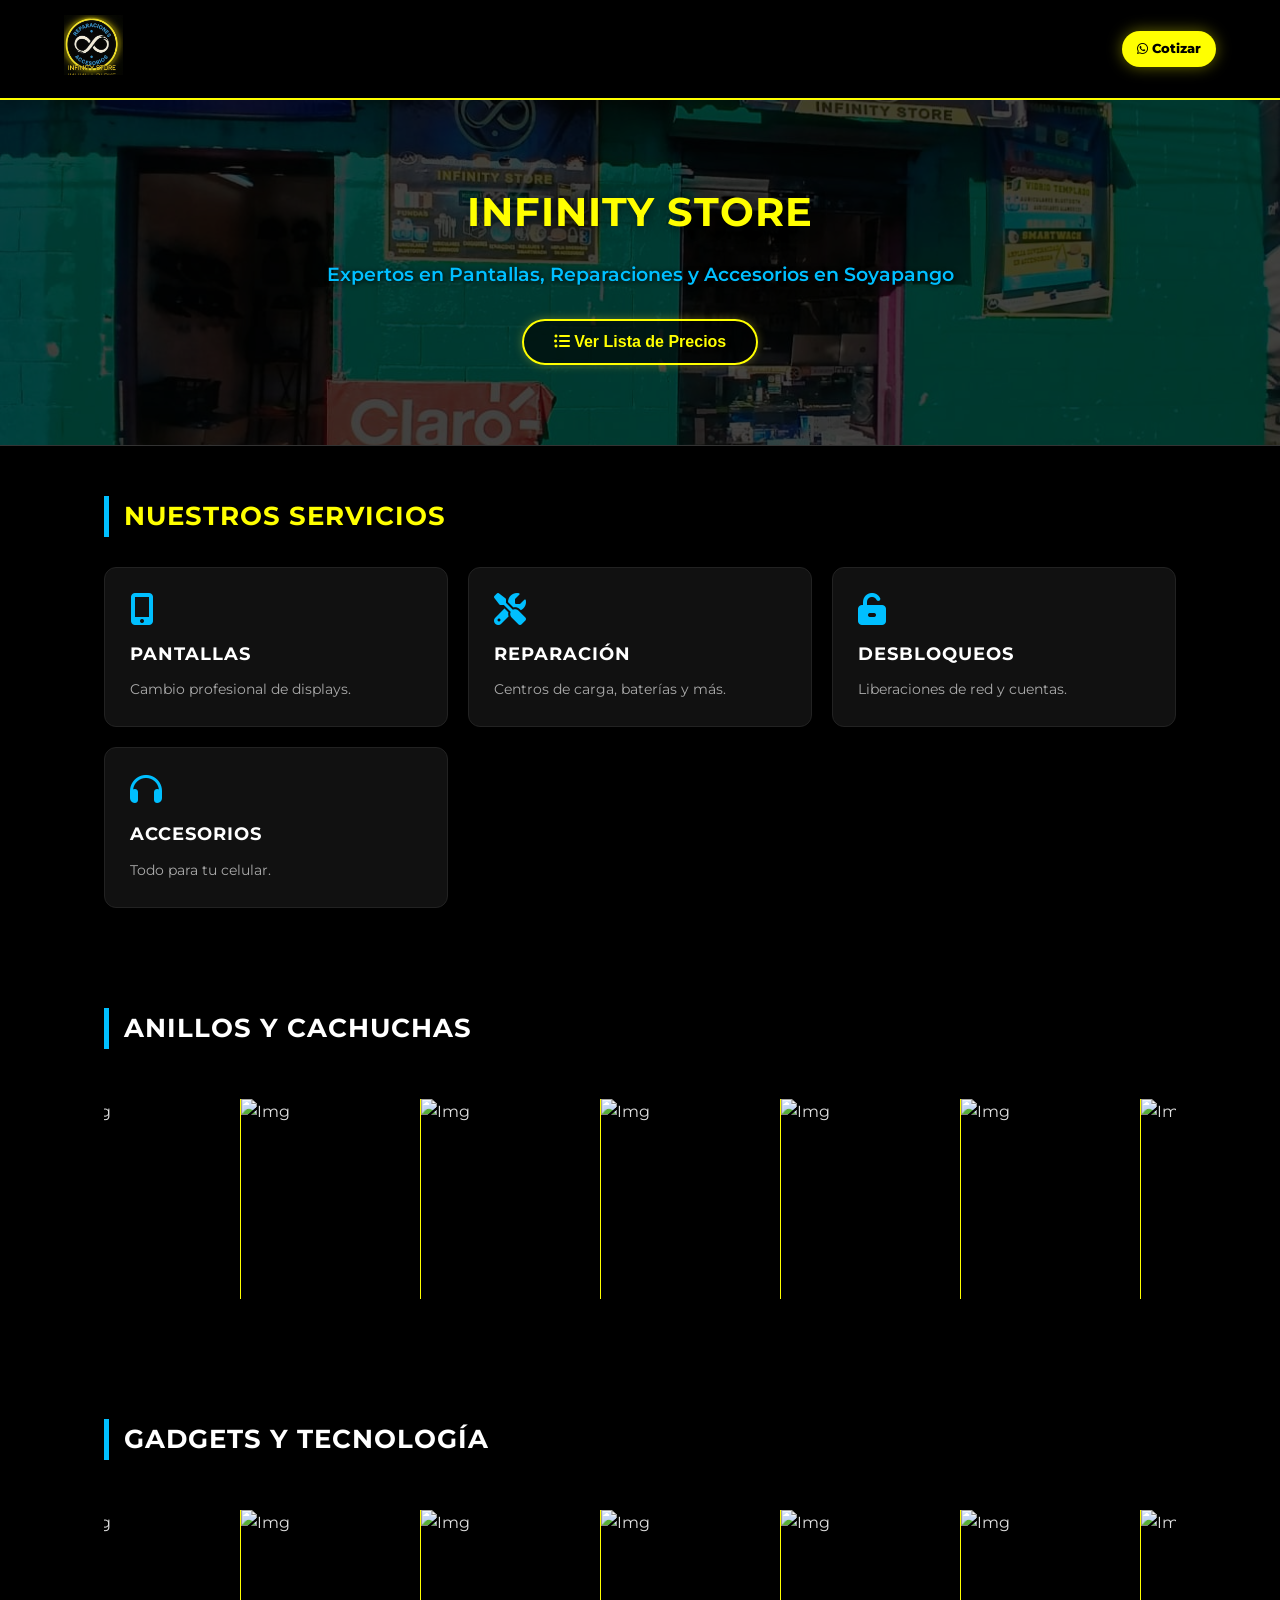
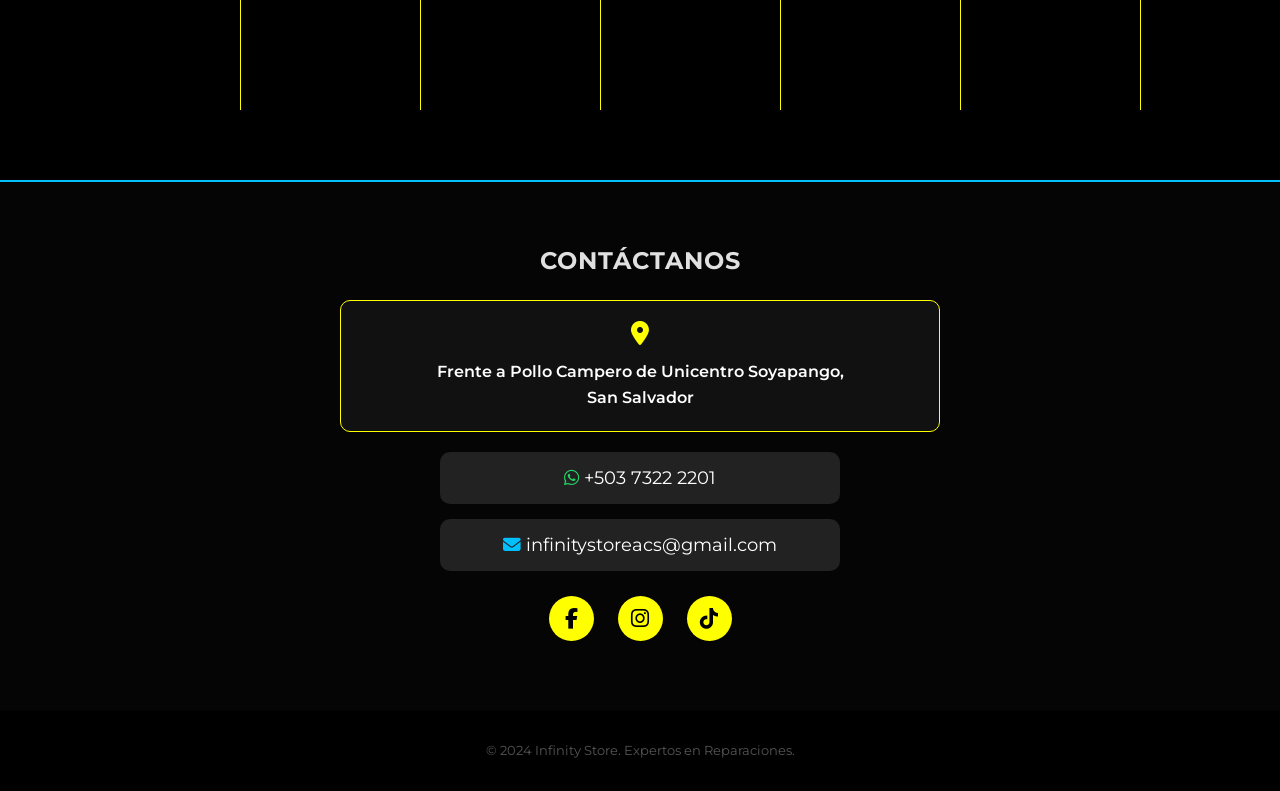
==== commit 869b374e: "Update index.html" ====
--- a/index.html
+++ b/index.html
@@ -61,8 +61,6 @@
         .hero { 
             padding: 80px 20px; 
             text-align: center; 
-            /* AQUÍ ESTÁ EL CAMBIO DE IMAGEN: fondo2.png */
-            /* Se agrega un degradado negro transparente para que se lea el texto */
             background: linear-gradient(rgba(0,0,0,0.7), rgba(0,0,0,0.7)), url('fondo2.png');
             background-size: cover;
             background-position: center;
@@ -128,6 +126,31 @@
         .price-table td { padding: 10px; border-bottom: 1px solid #333; color: #ccc; }
         .price-col { text-align: right; color: var(--accent-yellow) !important; font-weight: bold; }
 
+        /* --- NOTIFICACIÓN TOAST --- */
+        #toast {
+            visibility: hidden;
+            min-width: 250px;
+            background-color: #333;
+            color: var(--accent-yellow);
+            text-align: center;
+            border-radius: 5px;
+            padding: 16px;
+            position: fixed;
+            z-index: 3000;
+            left: 50%;
+            bottom: 30px;
+            transform: translateX(-50%);
+            font-size: 1rem;
+            box-shadow: 0 0 10px rgba(255, 235, 59, 0.3);
+            border: 1px solid var(--accent-yellow);
+        }
+        #toast.show {
+            visibility: visible;
+            animation: fadein 0.5s, fadeout 0.5s 4.5s;
+        }
+        @keyframes fadein { from {bottom: 0; opacity: 0;} to {bottom: 30px; opacity: 1;} }
+        @keyframes fadeout { from {bottom: 30px; opacity: 1;} to {bottom: 0; opacity: 0;} }
+
         /* --- SECCIONES GENERALES --- */
         .section { padding: 50px 5%; max-width: 1200px; margin: 0 auto; }
         .section-title { 
@@ -145,11 +168,11 @@
         .ofrecemos-item h3 { font-size: 1.1rem; color: white; margin-bottom: 10px; }
         .ofrecemos-item p { font-size: 0.9rem; color: #aaa; }
 
-        /* --- SCROLL DE IMÁGENES (MODIFICADO: Sin texto, pegadas con línea) --- */
+        /* --- SCROLL DE IMÁGENES --- */
         .scroll-container {
             display: flex; 
             overflow-x: auto; 
-            gap: 0; /* Sin espacio entre ellas */
+            gap: 0;
             padding: 20px 0; 
             scrollbar-width: none;
         }
@@ -158,14 +181,12 @@
         .product-card {
             min-width: 180px; 
             background: black; 
-            border-radius: 0; /* Cuadradas */
+            border-radius: 0; 
             overflow: hidden; 
             flex-shrink: 0; 
             position: relative;
-            /* Línea separadora a la derecha */
             border-right: 1px solid var(--accent-yellow);
         }
-        
         .product-card:first-child { border-left: 1px solid var(--accent-yellow); }
 
         .product-card img { 
@@ -181,12 +202,14 @@
         .contacto { background: #050505; padding: 60px 20px; text-align: center; border-top: 2px solid var(--accent-blue); }
         .address-box { background: #111; padding: 20px; border-radius: 10px; margin: 20px auto; max-width: 600px; border: 1px solid var(--accent-yellow); }
         .contact-links a { display: block; margin: 15px auto; font-size: 1.1rem; color: white; max-width: 400px; padding: 12px; border-radius: 10px; background: #222; }
-        .socials a { display: inline-flex; justify-content: center; align-items: center; width: 45px; height: 45px; margin: 10px; font-size: 1.3rem; color: black; background: var(--accent-yellow); border-radius: 50%; }
+        .socials a { display: inline-flex; justify-content: center; align-items: center; width: 45px; height: 45px; margin: 10px; font-size: 1.3rem; color: black; background: var(--accent-yellow); border-radius: 50%; cursor: pointer; }
 
         footer { text-align: center; padding: 30px; background: black; color: #555; font-size: 0.8rem; }
     </style>
 </head>
 <body>
+
+    <div id="toast">Próximamente...</div>
 
     <header>
         <div class="logo"><img src="infinity1.png" alt="Infinity Store Logo"></div>
@@ -208,61 +231,115 @@
             <span class="close-btn">&times;</span>
             <div style="text-align: center; padding-bottom: 15px; border-bottom: 1px solid #333;">
                 <h2 style="color: var(--accent-yellow);">Catálogo de Pantallas</h2>
-                <p style="font-size: 0.8rem; color: #888;">Precios $111 = Cotizar al WhatsApp</p>
+                <p style="font-size: 0.8rem; color: #888;">*Precios sujetos a cambios. Consultar disponibilidad.</p>
             </div>
 
             <button class="accordion-btn">SAMSUNG</button>
             <div class="panel">
                 <table class="price-table">
-                    <tr><td>Series A16 / A17</td><td class="price-col">$11</td></tr>
-                    <tr><td>Series A20 / A21 / A22 / A23</td><td class="price-col">$11</td></tr>
-                    <tr><td>Series A30 - A36</td><td class="price-col">$11</td></tr>
-                    <tr><td>Series A51 - A73</td><td class="price-col">$11</td></tr>
-                    <tr><td>Series S20 / S21</td><td class="price-col">Cotizar</td></tr>
-                    <tr><td>Series S22 / S23 / S24</td><td class="price-col">Cotizar</td></tr>
+                    <tr><td>A01 / A10 / A10s</td><td class="price-col">$30</td></tr>
+                    <tr><td>A01 Core</td><td class="price-col">$33</td></tr>
+                    <tr><td>A02 / A02s / A03 / A03s</td><td class="price-col">$35</td></tr>
+                    <tr><td>A03 Core / A04 / A04e</td><td class="price-col">$35</td></tr>
+                    <tr><td>A04s</td><td class="price-col">$37</td></tr>
+                    <tr><td>A10e</td><td class="price-col">$30</td></tr>
+                    <tr><td>A11</td><td class="price-col">$35</td></tr>
+                    <tr><td>A12 / A13 / A13 5G</td><td class="price-col">$37</td></tr>
+                    <tr><td>A14 4G / 5G</td><td class="price-col">$37</td></tr>
                     <tr><td>A15 4G / 5G</td><td class="price-col">$65</td></tr>
-                    <tr><td>A01 / A10</td><td class="price-col">$30</td></tr>
+                    <tr><td>A16 4G / 5G</td><td class="price-col">$11</td></tr>
+                    <tr><td>A17 4G</td><td class="price-col">$11</td></tr>
+                    <tr><td>A17 5G</td><td class="price-col">Cotizar</td></tr> <tr><td>A20 / A20s / A21 / A21s</td><td class="price-col">$11</td></tr>
+                    <tr><td>A22 4G / 5G / A23</td><td class="price-col">$11</td></tr>
+                    <tr><td>A30 / A30s / A31 / A32</td><td class="price-col">$11</td></tr>
+                    <tr><td>A50 / A51 / A52 / A53</td><td class="price-col">$11</td></tr>
+                    <tr><td>A70 / A71 / A72 / A73</td><td class="price-col">$11</td></tr>
+                    <tr><td>S20 / S21 Series</td><td class="price-col">Cotizar</td></tr> <tr><td>S22 / S23 / S24 Series</td><td class="price-col">Cotizar</td></tr>
+                    <tr><td>Note 10 / 20 Series</td><td class="price-col">Cotizar</td></tr>
                 </table>
             </div>
 
             <button class="accordion-btn">IPHONE</button>
             <div class="panel">
                 <table class="price-table">
-                    <tr><td>iPhone 6 / 6s / 7 / 8</td><td class="price-col">$11</td></tr>
-                    <tr><td>iPhone X / XS / XR</td><td class="price-col">$11</td></tr>
-                    <tr><td>iPhone 11 / 12 / 13 (Normal)</td><td class="price-col">$11</td></tr>
-                    <tr><td>iPhone 11/12/13 Pro Max</td><td class="price-col">Cotizar</td></tr>
-                    <tr><td>iPhone 14 / 15 Series</td><td class="price-col">Cotizar</td></tr>
-                </table>
-            </div>
-
-            <button class="accordion-btn">XIAOMI & REDMI</button>
-            <div class="panel">
-                <table class="price-table">
-                    <tr><td>Redmi 9 / 10 / 12 Series</td><td class="price-col">$11</td></tr>
-                    <tr><td>Redmi Note 8 / 9 / 10 / 11</td><td class="price-col">$11</td></tr>
-                    <tr><td>Redmi Note 12 Pro / 13 / 14</td><td class="price-col">Cotizar</td></tr>
-                    <tr><td>Poco X4 / X5 Pro</td><td class="price-col">Cotizar</td></tr>
-                    <tr><td>Poco M3 / M5 / F4 / F5</td><td class="price-col">$11</td></tr>
+                    <tr><td>iPhone 6 / 6s / 6 Plus</td><td class="price-col">$11</td></tr>
+                    <tr><td>iPhone 7 / 7 Plus</td><td class="price-col">$11</td></tr>
+                    <tr><td>iPhone 8 / 8 Plus</td><td class="price-col">$11</td></tr>
+                    <tr><td>iPhone X / XS / XR / XS Max</td><td class="price-col">$11</td></tr>
+                    <tr><td>iPhone 11 / 11 Pro</td><td class="price-col">$11</td></tr>
+                    <tr><td>iPhone 11 Pro Max</td><td class="price-col">Cotizar</td></tr> <tr><td>iPhone 12 / 12 Pro / 12 Mini</td><td class="price-col">$11</td></tr>
+                    <tr><td>iPhone 12 Pro Max</td><td class="price-col">Cotizar</td></tr>
+                    <tr><td>iPhone 13 / 13 Pro / 13 Mini</td><td class="price-col">$11</td></tr>
+                    <tr><td>iPhone 13 Pro Max</td><td class="price-col">Cotizar</td></tr>
+                    <tr><td>iPhone 14 / 14 Plus / Pro / Max</td><td class="price-col">Cotizar</td></tr>
+                    <tr><td>iPhone 15 Series</td><td class="price-col">Cotizar</td></tr>
+                </table>
+            </div>
+
+            <button class="accordion-btn">XIAOMI & POCO</button>
+            <div class="panel">
+                <table class="price-table">
+                    <tr><td>Redmi 9 / 9A / 9C / 9T</td><td class="price-col">$11</td></tr>
+                    <tr><td>Redmi 10 / 10A / 10C</td><td class="price-col">$11</td></tr>
+                    <tr><td>Redmi 12 / 12C / 13C</td><td class="price-col">$11</td></tr>
+                    <tr><td>Redmi Note 8 / 8 Pro</td><td class="price-col">$11</td></tr>
+                    <tr><td>Redmi Note 9 / 9S / 9 Pro</td><td class="price-col">$11</td></tr>
+                    <tr><td>Redmi Note 10 / 10s / 10 Pro</td><td class="price-col">$11</td></tr>
+                    <tr><td>Redmi Note 11 / 11s / 11 Pro</td><td class="price-col">$11</td></tr>
+                    <tr><td>Redmi Note 12 4G/5G</td><td class="price-col">$11</td></tr>
+                    <tr><td>Redmi Note 12 Pro / Pro+</td><td class="price-col">Cotizar</td></tr> <tr><td>Redmi Note 13 Series</td><td class="price-col">Cotizar</td></tr>
+                    <tr><td>Poco C40 / C50 / C65</td><td class="price-col">$11</td></tr>
+                    <tr><td>Poco M3 / M4 / M5</td><td class="price-col">$11</td></tr>
+                    <tr><td>Poco X3 / X3 Pro / X4 / X5</td><td class="price-col">$11</td></tr>
+                    <tr><td>Poco F3 / F4 / F5</td><td class="price-col">Cotizar</td></tr>
+                </table>
+            </div>
+
+            <button class="accordion-btn">INFINIX - TECNO - ITEL</button>
+            <div class="panel">
+                <table class="price-table">
+                    <tr><td>Infinix Smart 6 / 7 / 8 / 9</td><td class="price-col">$11</td></tr>
+                    <tr><td>Infinix Hot 10 / 11 / 12 / 20 / 30</td><td class="price-col">$11</td></tr>
+                    <tr><td>Infinix Note 10 / 11 / 12 / 30</td><td class="price-col">$11</td></tr>
+                    <tr><td>Infinix Note 40 / 40 Pro</td><td class="price-col">Cotizar</td></tr> <tr><td>Infinix Zero Series</td><td class="price-col">Cotizar</td></tr>
+                    <tr><td>Tecno Spark 6 / 7 / 8 / 10 / 20</td><td class="price-col">$11</td></tr>
+                    <tr><td>Tecno Pova 2 / 3 / 4 / 5</td><td class="price-col">$11</td></tr>
+                    <tr><td>Tecno Pop 5 / 6 / 7</td><td class="price-col">$11</td></tr>
+                    <tr><td>Tecno Camon Series</td><td class="price-col">Cotizar</td></tr>
+                    <tr><td>Itel P36 / P37 / A58</td><td class="price-col">$11</td></tr>
                 </table>
             </div>
 
             <button class="accordion-btn">MOTOROLA</button>
             <div class="panel">
                 <table class="price-table">
-                    <tr><td>Moto E Series (E7, E20, E40)</td><td class="price-col">$11</td></tr>
-                    <tr><td>Moto G Series (G10 - G73)</td><td class="price-col">$11</td></tr>
-                    <tr><td>Moto Edge Series</td><td class="price-col">$11</td></tr>
+                    <tr><td>Moto E6 / E7 / E20 / E30 / E40</td><td class="price-col">$11</td></tr>
+                    <tr><td>Moto G7 / G8 / G9 Series</td><td class="price-col">$11</td></tr>
+                    <tr><td>Moto G10 / G20 / G30 / G50 / G60</td><td class="price-col">$11</td></tr>
+                    <tr><td>Moto G22 / G32 / G42 / G52 / G72</td><td class="price-col">$11</td></tr>
+                    <tr><td>Moto G13 / G23 / G53 / G73</td><td class="price-col">$11</td></tr>
+                    <tr><td>Moto Edge 20 / 30 / 40</td><td class="price-col">Cotizar</td></tr>
                 </table>
             </div>
 
             <button class="accordion-btn">HONOR & HUAWEI</button>
             <div class="panel">
                 <table class="price-table">
-                    <tr><td>Huawei Y6 / Y7 / Y9</td><td class="price-col">$11</td></tr>
-                    <tr><td>Honor X5 / X6 / X7 / X8</td><td class="price-col">$11</td></tr>
-                    <tr><td>Honor 70 / 90</td><td class="price-col">Cotizar</td></tr>
-                    <tr><td>Honor Magic Series</td><td class="price-col">$11</td></tr>
+                    <tr><td>Huawei Y5 / Y6 / Y7 / Y9 Series</td><td class="price-col">$11</td></tr>
+                    <tr><td>Honor X5 / X6 / X7 / X8 / X9</td><td class="price-col">$11</td></tr>
+                    <tr><td>Honor 50 / 70 / 90 Lite</td><td class="price-col">$11</td></tr>
+                    <tr><td>Honor 70 / 90 5G / Magic 5</td><td class="price-col">Cotizar</td></tr> <tr><td>Huawei Nova 9 / 10 / 11</td><td class="price-col">Cotizar</td></tr>
+                </table>
+            </div>
+
+            <button class="accordion-btn">ZTE - NOKIA - TCL</button>
+            <div class="panel">
+                <table class="price-table">
+                    <tr><td>ZTE Blade A3 / A5 / A7 / V20 / V30</td><td class="price-col">$11</td></tr>
+                    <tr><td>ZTE Blade V40 / V50</td><td class="price-col">$11</td></tr>
+                    <tr><td>Nokia C10 / C20 / C30</td><td class="price-col">$11</td></tr>
+                    <tr><td>Nokia G10 / G20 / G50</td><td class="price-col">$11</td></tr>
+                    <tr><td>TCL 20 / 30 Series</td><td class="price-col">$11</td></tr>
                 </table>
             </div>
             
@@ -345,16 +422,32 @@
             <a href="mailto:infinitystoreacs@gmail.com"><i class="fas fa-envelope" style="color: var(--accent-blue);"></i> infinitystoreacs@gmail.com</a>
         </div>
         <div class="socials">
-            <a href="#"><i class="fab fa-facebook-f"></i></a>
-            <a href="#"><i class="fab fa-instagram"></i></a>
-            <a href="#"><i class="fab fa-tiktok"></i></a>
+            <a href="https://www.facebook.com/share/1BCi9d2ELa/" target="_blank"><i class="fab fa-facebook-f"></i></a>
+            <a href="#" class="coming-soon"><i class="fab fa-instagram"></i></a>
+            <a href="#" class="coming-soon"><i class="fab fa-tiktok"></i></a>
         </div>
     </section>
 
     <footer><p>&copy; 2024 Infinity Store. Expertos en Reparaciones.</p></footer>
 
     <script>
-        // SCRIPT MODAL
+        // --- 1. SCRIPT DE NOTIFICACIÓN (TOAST) ---
+        function showToast() {
+            var x = document.getElementById("toast");
+            x.className = "show";
+            setTimeout(function(){ x.className = x.className.replace("show", ""); }, 5000);
+        }
+
+        // Asignar evento a los botones "Próximamente"
+        var comingSoonBtns = document.querySelectorAll(".coming-soon");
+        comingSoonBtns.forEach(btn => {
+            btn.addEventListener("click", function(e) {
+                e.preventDefault(); // Evita que recargue la página
+                showToast();
+            });
+        });
+
+        // --- 2. SCRIPT MODAL ---
         var modal = document.getElementById("catalogModal");
         var btn = document.getElementById("openCatalogBtn");
         var span = document.getElementsByClassName("close-btn")[0];
@@ -362,7 +455,7 @@
         span.onclick = function() { modal.style.display = "none"; }
         window.onclick = function(event) { if (event.target == modal) modal.style.display = "none"; }
 
-        // SCRIPT ACORDEON
+        // --- 3. SCRIPT ACORDEON ---
         var acc = document.getElementsByClassName("accordion-btn");
         for (var i = 0; i < acc.length; i++) {
             acc[i].addEventListener("click", function() {
@@ -373,7 +466,7 @@
             });
         }
 
-        // SCRIPT SCROLL AUTOMÁTICO
+        // --- 4. SCRIPT SCROLL AUTOMÁTICO ---
         function autoScroll(id) {
             const container = document.getElementById(id);
             let step = 1;
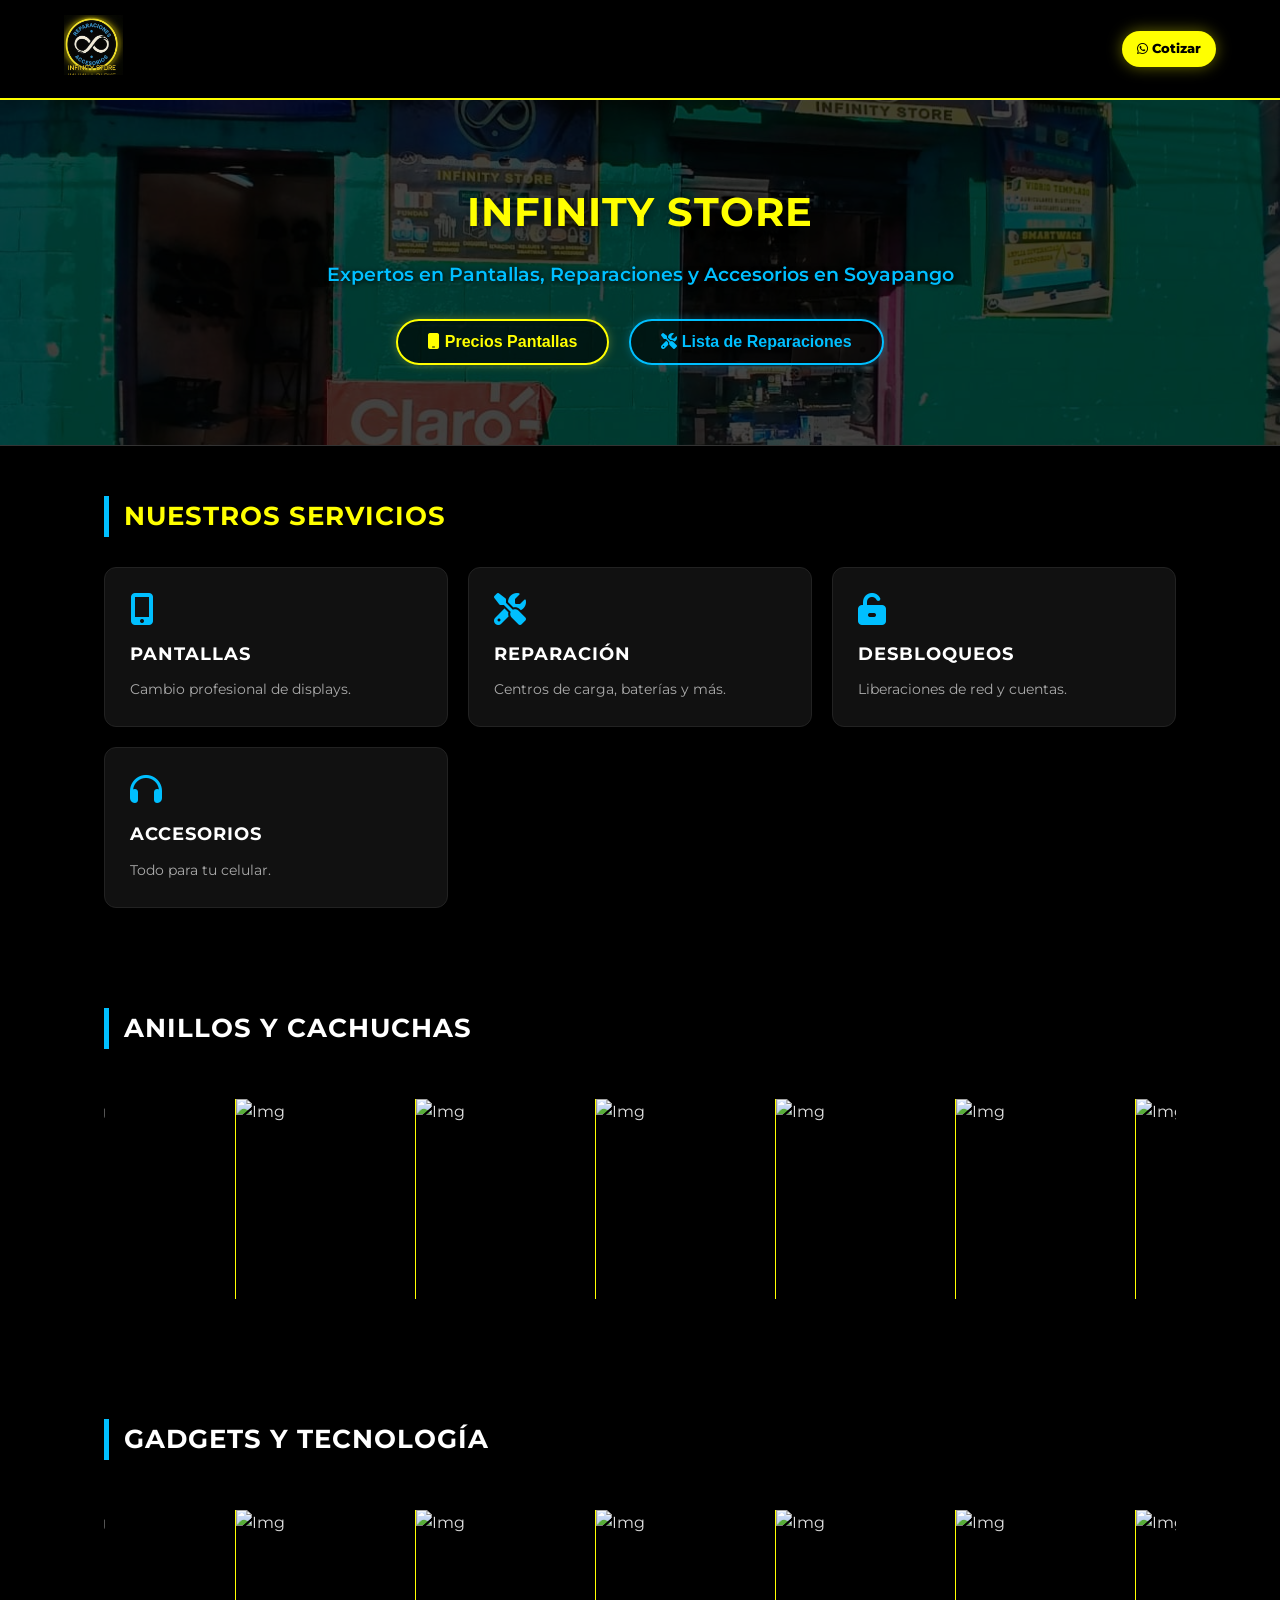
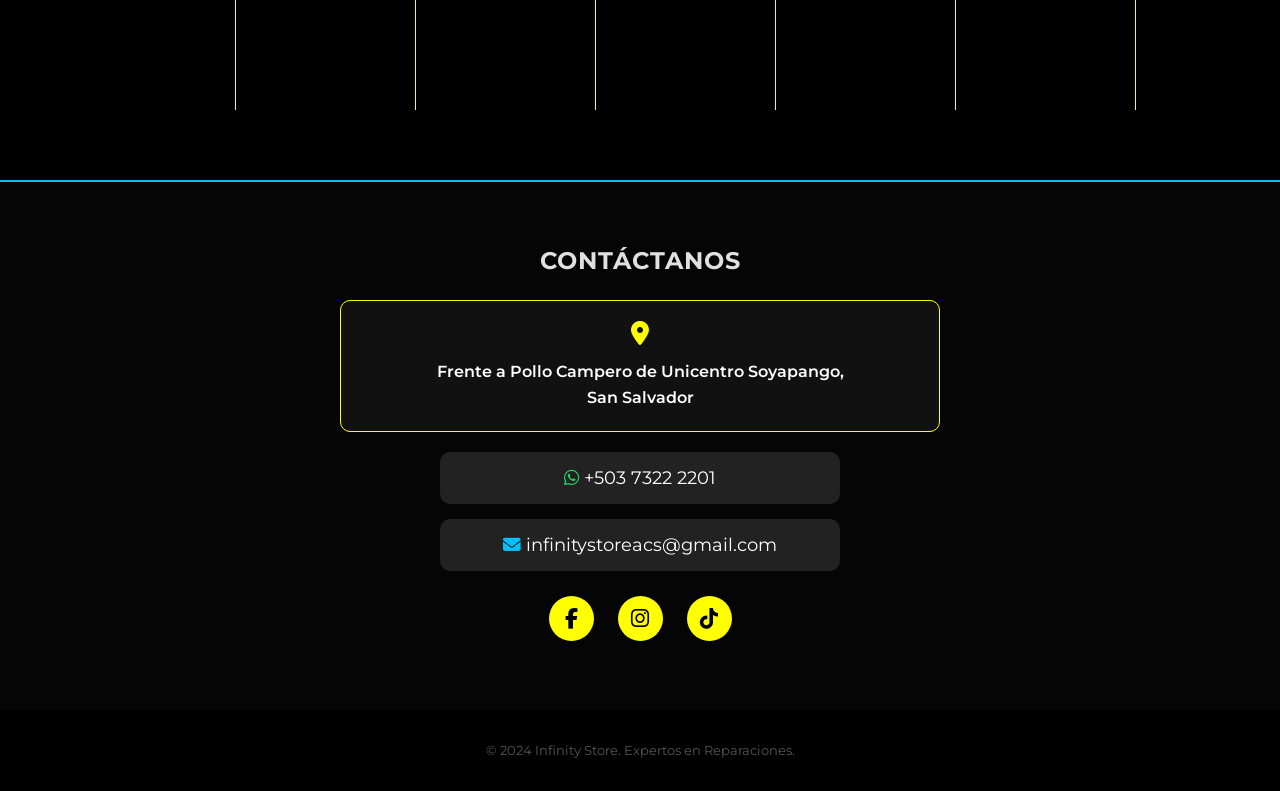
==== commit f345e495: "Update index.html" ====
--- a/index.html
+++ b/index.html
@@ -81,7 +81,15 @@
             text-shadow: 1px 1px 5px black;
         }
 
-        /* BOTÓN DEL CATÁLOGO */
+        /* CONTENEDOR DE BOTONES HERO */
+        .hero-buttons {
+            display: flex;
+            justify-content: center;
+            gap: 20px;
+            flex-wrap: wrap;
+        }
+
+        /* ESTILO DE LOS BOTONES */
         .btn-catalogo {
             display: inline-block;
             background: rgba(0,0,0,0.6);
@@ -100,8 +108,19 @@
             color: black;
             box-shadow: 0 0 20px rgba(255, 235, 59, 0.6);
         }
-
-        /* --- MODAL (CATÁLOGO) --- */
+        /* Botón secundario (Azul) para diferenciar */
+        .btn-secondary {
+            border-color: var(--accent-blue);
+            color: var(--accent-blue);
+            box-shadow: 0 0 10px rgba(0, 191, 255, 0.3);
+        }
+        .btn-secondary:hover {
+            background: var(--accent-blue);
+            color: black;
+            box-shadow: 0 0 20px rgba(0, 191, 255, 0.6);
+        }
+
+        /* --- MODAL (VENTANAS EMERGENTES) --- */
         .modal {
             display: none; position: fixed; z-index: 2000; left: 0; top: 0; width: 100%; height: 100%;
             background-color: rgba(0,0,0,0.9); overflow: auto;
@@ -111,6 +130,7 @@
             width: 90%; max-width: 800px; border-radius: 10px; position: relative; animation: slideDown 0.4s;
         }
         @keyframes slideDown { from { top: -100px; opacity: 0; } to { top: 0; opacity: 1; } }
+        
         .close-btn { color: #aaa; float: right; font-size: 28px; font-weight: bold; cursor: pointer; }
         .close-btn:hover { color: var(--accent-yellow); }
 
@@ -221,17 +241,24 @@
     <section class="hero">
         <h1>Infinity Store</h1>
         <p>Expertos en Pantallas, Reparaciones y Accesorios en Soyapango</p>
-        <button id="openCatalogBtn" class="btn-catalogo">
-            <i class="fas fa-list-ul"></i> Ver Lista de Precios
-        </button>
+        
+        <div class="hero-buttons">
+            <button id="openCatalogBtn" class="btn-catalogo">
+                <i class="fas fa-mobile"></i> Precios Pantallas
+            </button>
+            
+            <button id="openServicesBtn" class="btn-catalogo btn-secondary">
+                <i class="fas fa-tools"></i> Lista de Reparaciones
+            </button>
+        </div>
     </section>
 
     <div id="catalogModal" class="modal">
         <div class="modal-content">
-            <span class="close-btn">&times;</span>
+            <span class="close-btn close-screen">&times;</span>
             <div style="text-align: center; padding-bottom: 15px; border-bottom: 1px solid #333;">
                 <h2 style="color: var(--accent-yellow);">Catálogo de Pantallas</h2>
-                <p style="font-size: 0.8rem; color: #888;">*Precios sujetos a cambios. Consultar disponibilidad.</p>
+                <p style="font-size: 0.8rem; color: #888;">*Precios sujetos a cambios.</p>
             </div>
 
             <button class="accordion-btn">SAMSUNG</button>
@@ -249,97 +276,47 @@
                     <tr><td>A15 4G / 5G</td><td class="price-col">$65</td></tr>
                     <tr><td>A16 4G / 5G</td><td class="price-col">$11</td></tr>
                     <tr><td>A17 4G</td><td class="price-col">$11</td></tr>
-                    <tr><td>A17 5G</td><td class="price-col">Cotizar</td></tr> <tr><td>A20 / A20s / A21 / A21s</td><td class="price-col">$11</td></tr>
-                    <tr><td>A22 4G / 5G / A23</td><td class="price-col">$11</td></tr>
-                    <tr><td>A30 / A30s / A31 / A32</td><td class="price-col">$11</td></tr>
+                    <tr><td>A17 5G</td><td class="price-col">Cotizar</td></tr>
+                    <tr><td>A20 / A21 / A22 / A23</td><td class="price-col">$11</td></tr>
+                    <tr><td>A30 / A31 / A32</td><td class="price-col">$11</td></tr>
                     <tr><td>A50 / A51 / A52 / A53</td><td class="price-col">$11</td></tr>
-                    <tr><td>A70 / A71 / A72 / A73</td><td class="price-col">$11</td></tr>
-                    <tr><td>S20 / S21 Series</td><td class="price-col">Cotizar</td></tr> <tr><td>S22 / S23 / S24 Series</td><td class="price-col">Cotizar</td></tr>
-                    <tr><td>Note 10 / 20 Series</td><td class="price-col">Cotizar</td></tr>
+                    <tr><td>A70 - A73</td><td class="price-col">$11</td></tr>
+                    <tr><td>S20 / S21 / S22 Series</td><td class="price-col">Cotizar</td></tr>
                 </table>
             </div>
 
             <button class="accordion-btn">IPHONE</button>
             <div class="panel">
                 <table class="price-table">
-                    <tr><td>iPhone 6 / 6s / 6 Plus</td><td class="price-col">$11</td></tr>
-                    <tr><td>iPhone 7 / 7 Plus</td><td class="price-col">$11</td></tr>
-                    <tr><td>iPhone 8 / 8 Plus</td><td class="price-col">$11</td></tr>
-                    <tr><td>iPhone X / XS / XR / XS Max</td><td class="price-col">$11</td></tr>
+                    <tr><td>iPhone 6 / 7 / 8 (Plus)</td><td class="price-col">$11</td></tr>
+                    <tr><td>iPhone X / XS / XR</td><td class="price-col">$11</td></tr>
                     <tr><td>iPhone 11 / 11 Pro</td><td class="price-col">$11</td></tr>
-                    <tr><td>iPhone 11 Pro Max</td><td class="price-col">Cotizar</td></tr> <tr><td>iPhone 12 / 12 Pro / 12 Mini</td><td class="price-col">$11</td></tr>
-                    <tr><td>iPhone 12 Pro Max</td><td class="price-col">Cotizar</td></tr>
-                    <tr><td>iPhone 13 / 13 Pro / 13 Mini</td><td class="price-col">$11</td></tr>
-                    <tr><td>iPhone 13 Pro Max</td><td class="price-col">Cotizar</td></tr>
-                    <tr><td>iPhone 14 / 14 Plus / Pro / Max</td><td class="price-col">Cotizar</td></tr>
-                    <tr><td>iPhone 15 Series</td><td class="price-col">Cotizar</td></tr>
+                    <tr><td>iPhone 11 Pro Max</td><td class="price-col">Cotizar</td></tr>
+                    <tr><td>iPhone 12 / 13 Series</td><td class="price-col">$11</td></tr>
+                    <tr><td>iPhone 12/13 Pro Max</td><td class="price-col">Cotizar</td></tr>
+                    <tr><td>iPhone 14 / 15 Series</td><td class="price-col">Cotizar</td></tr>
                 </table>
             </div>
 
             <button class="accordion-btn">XIAOMI & POCO</button>
             <div class="panel">
                 <table class="price-table">
-                    <tr><td>Redmi 9 / 9A / 9C / 9T</td><td class="price-col">$11</td></tr>
-                    <tr><td>Redmi 10 / 10A / 10C</td><td class="price-col">$11</td></tr>
-                    <tr><td>Redmi 12 / 12C / 13C</td><td class="price-col">$11</td></tr>
-                    <tr><td>Redmi Note 8 / 8 Pro</td><td class="price-col">$11</td></tr>
-                    <tr><td>Redmi Note 9 / 9S / 9 Pro</td><td class="price-col">$11</td></tr>
-                    <tr><td>Redmi Note 10 / 10s / 10 Pro</td><td class="price-col">$11</td></tr>
-                    <tr><td>Redmi Note 11 / 11s / 11 Pro</td><td class="price-col">$11</td></tr>
-                    <tr><td>Redmi Note 12 4G/5G</td><td class="price-col">$11</td></tr>
-                    <tr><td>Redmi Note 12 Pro / Pro+</td><td class="price-col">Cotizar</td></tr> <tr><td>Redmi Note 13 Series</td><td class="price-col">Cotizar</td></tr>
-                    <tr><td>Poco C40 / C50 / C65</td><td class="price-col">$11</td></tr>
-                    <tr><td>Poco M3 / M4 / M5</td><td class="price-col">$11</td></tr>
-                    <tr><td>Poco X3 / X3 Pro / X4 / X5</td><td class="price-col">$11</td></tr>
-                    <tr><td>Poco F3 / F4 / F5</td><td class="price-col">Cotizar</td></tr>
-                </table>
-            </div>
-
-            <button class="accordion-btn">INFINIX - TECNO - ITEL</button>
-            <div class="panel">
-                <table class="price-table">
-                    <tr><td>Infinix Smart 6 / 7 / 8 / 9</td><td class="price-col">$11</td></tr>
-                    <tr><td>Infinix Hot 10 / 11 / 12 / 20 / 30</td><td class="price-col">$11</td></tr>
-                    <tr><td>Infinix Note 10 / 11 / 12 / 30</td><td class="price-col">$11</td></tr>
-                    <tr><td>Infinix Note 40 / 40 Pro</td><td class="price-col">Cotizar</td></tr> <tr><td>Infinix Zero Series</td><td class="price-col">Cotizar</td></tr>
-                    <tr><td>Tecno Spark 6 / 7 / 8 / 10 / 20</td><td class="price-col">$11</td></tr>
-                    <tr><td>Tecno Pova 2 / 3 / 4 / 5</td><td class="price-col">$11</td></tr>
-                    <tr><td>Tecno Pop 5 / 6 / 7</td><td class="price-col">$11</td></tr>
-                    <tr><td>Tecno Camon Series</td><td class="price-col">Cotizar</td></tr>
-                    <tr><td>Itel P36 / P37 / A58</td><td class="price-col">$11</td></tr>
-                </table>
-            </div>
-
-            <button class="accordion-btn">MOTOROLA</button>
-            <div class="panel">
-                <table class="price-table">
-                    <tr><td>Moto E6 / E7 / E20 / E30 / E40</td><td class="price-col">$11</td></tr>
-                    <tr><td>Moto G7 / G8 / G9 Series</td><td class="price-col">$11</td></tr>
-                    <tr><td>Moto G10 / G20 / G30 / G50 / G60</td><td class="price-col">$11</td></tr>
-                    <tr><td>Moto G22 / G32 / G42 / G52 / G72</td><td class="price-col">$11</td></tr>
-                    <tr><td>Moto G13 / G23 / G53 / G73</td><td class="price-col">$11</td></tr>
-                    <tr><td>Moto Edge 20 / 30 / 40</td><td class="price-col">Cotizar</td></tr>
-                </table>
-            </div>
-
-            <button class="accordion-btn">HONOR & HUAWEI</button>
-            <div class="panel">
-                <table class="price-table">
-                    <tr><td>Huawei Y5 / Y6 / Y7 / Y9 Series</td><td class="price-col">$11</td></tr>
-                    <tr><td>Honor X5 / X6 / X7 / X8 / X9</td><td class="price-col">$11</td></tr>
-                    <tr><td>Honor 50 / 70 / 90 Lite</td><td class="price-col">$11</td></tr>
-                    <tr><td>Honor 70 / 90 5G / Magic 5</td><td class="price-col">Cotizar</td></tr> <tr><td>Huawei Nova 9 / 10 / 11</td><td class="price-col">Cotizar</td></tr>
-                </table>
-            </div>
-
-            <button class="accordion-btn">ZTE - NOKIA - TCL</button>
-            <div class="panel">
-                <table class="price-table">
-                    <tr><td>ZTE Blade A3 / A5 / A7 / V20 / V30</td><td class="price-col">$11</td></tr>
-                    <tr><td>ZTE Blade V40 / V50</td><td class="price-col">$11</td></tr>
-                    <tr><td>Nokia C10 / C20 / C30</td><td class="price-col">$11</td></tr>
-                    <tr><td>Nokia G10 / G20 / G50</td><td class="price-col">$11</td></tr>
-                    <tr><td>TCL 20 / 30 Series</td><td class="price-col">$11</td></tr>
+                    <tr><td>Redmi 9 / 10 / 12 / 13 Series</td><td class="price-col">$11</td></tr>
+                    <tr><td>Redmi Note 8 / 9 / 10 / 11</td><td class="price-col">$11</td></tr>
+                    <tr><td>Redmi Note 12 Pro / 13 Pro</td><td class="price-col">Cotizar</td></tr>
+                    <tr><td>Poco C / M / X Series</td><td class="price-col">$11</td></tr>
+                    <tr><td>Poco F Series</td><td class="price-col">Cotizar</td></tr>
+                </table>
+            </div>
+
+            <button class="accordion-btn">MOTOROLA & OTROS</button>
+            <div class="panel">
+                <table class="price-table">
+                    <tr><td>Moto E / G Series</td><td class="price-col">$11</td></tr>
+                    <tr><td>Moto Edge Series</td><td class="price-col">Cotizar</td></tr>
+                    <tr><td>Honor X Series / Lite</td><td class="price-col">$11</td></tr>
+                    <tr><td>Honor 70 / 90 / Magic</td><td class="price-col">Cotizar</td></tr>
+                    <tr><td>Infinix Hot / Note / Smart</td><td class="price-col">$11</td></tr>
                 </table>
             </div>
             
@@ -347,6 +324,45 @@
                 <a href="CATALOGO DE PRECIO DE PANTALLA DE INFINITY STORE.pdf" download style="color: var(--accent-blue); font-size: 0.9rem;">
                     <i class="fas fa-file-pdf"></i> Descargar PDF Completo
                 </a>
+            </div>
+        </div>
+    </div>
+
+    <div id="servicesModal" class="modal">
+        <div class="modal-content">
+            <span class="close-btn close-service">&times;</span>
+            <div style="text-align: center; padding-bottom: 15px; border-bottom: 1px solid #333;">
+                <h2 style="color: var(--accent-blue);">Lista de Reparaciones</h2>
+                <p style="font-size: 0.8rem; color: #888;">*Precios estimados. Cotizar modelo exacto.</p>
+            </div>
+
+            <button class="accordion-btn">BATERÍAS</button>
+            <div class="panel">
+                <table class="price-table">
+                    <tr><td>Samsung Gama Baja</td><td class="price-col">Cotizar</td></tr>
+                    <tr><td>Samsung Gama Media/Alta</td><td class="price-col">Cotizar</td></tr>
+                    <tr><td>iPhone Condición 100%</td><td class="price-col">Cotizar</td></tr>
+                    <tr><td>Xiaomi / Huawei</td><td class="price-col">Cotizar</td></tr>
+                </table>
+            </div>
+
+            <button class="accordion-btn">CENTROS DE CARGA</button>
+            <div class="panel">
+                <table class="price-table">
+                    <tr><td>Mantenimiento / Limpieza</td><td class="price-col">$10</td></tr>
+                    <tr><td>Cambio Pin V8 (Micro USB)</td><td class="price-col">Cotizar</td></tr>
+                    <tr><td>Cambio Pin Tipo C</td><td class="price-col">Cotizar</td></tr>
+                    <tr><td>Placa de carga completa</td><td class="price-col">Cotizar</td></tr>
+                </table>
+            </div>
+
+            <button class="accordion-btn">SOFTWARE & DESBLOQUEO</button>
+            <div class="panel">
+                <table class="price-table">
+                    <tr><td>Cuenta Google (FRP)</td><td class="price-col">Cotizar</td></tr>
+                    <tr><td>Flasheo / Reinstalar Sistema</td><td class="price-col">Cotizar</td></tr>
+                    <tr><td>Liberación de Red</td><td class="price-col">Cotizar</td></tr>
+                </table>
             </div>
         </div>
     </div>
@@ -437,25 +453,39 @@
             x.className = "show";
             setTimeout(function(){ x.className = x.className.replace("show", ""); }, 5000);
         }
-
-        // Asignar evento a los botones "Próximamente"
         var comingSoonBtns = document.querySelectorAll(".coming-soon");
         comingSoonBtns.forEach(btn => {
             btn.addEventListener("click", function(e) {
-                e.preventDefault(); // Evita que recargue la página
+                e.preventDefault();
                 showToast();
             });
         });
 
-        // --- 2. SCRIPT MODAL ---
-        var modal = document.getElementById("catalogModal");
-        var btn = document.getElementById("openCatalogBtn");
-        var span = document.getElementsByClassName("close-btn")[0];
-        btn.onclick = function() { modal.style.display = "block"; }
-        span.onclick = function() { modal.style.display = "none"; }
-        window.onclick = function(event) { if (event.target == modal) modal.style.display = "none"; }
-
-        // --- 3. SCRIPT ACORDEON ---
+        // --- 2. SCRIPT DE MODALES (VENTANAS) ---
+        
+        // MODAL 1: PANTALLAS
+        var modal1 = document.getElementById("catalogModal");
+        var btn1 = document.getElementById("openCatalogBtn");
+        var span1 = document.getElementsByClassName("close-screen")[0];
+
+        btn1.onclick = function() { modal1.style.display = "block"; }
+        span1.onclick = function() { modal1.style.display = "none"; }
+
+        // MODAL 2: SERVICIOS / REPARACIONES
+        var modal2 = document.getElementById("servicesModal");
+        var btn2 = document.getElementById("openServicesBtn");
+        var span2 = document.getElementsByClassName("close-service")[0];
+
+        btn2.onclick = function() { modal2.style.display = "block"; }
+        span2.onclick = function() { modal2.style.display = "none"; }
+
+        // CERRAR SI CLICKEA AFUERA
+        window.onclick = function(event) {
+            if (event.target == modal1) { modal1.style.display = "none"; }
+            if (event.target == modal2) { modal2.style.display = "none"; }
+        }
+
+        // --- 3. SCRIPT ACORDEON (FUNCIONA PARA AMBOS MODALES) ---
         var acc = document.getElementsByClassName("accordion-btn");
         for (var i = 0; i < acc.length; i++) {
             acc[i].addEventListener("click", function() {
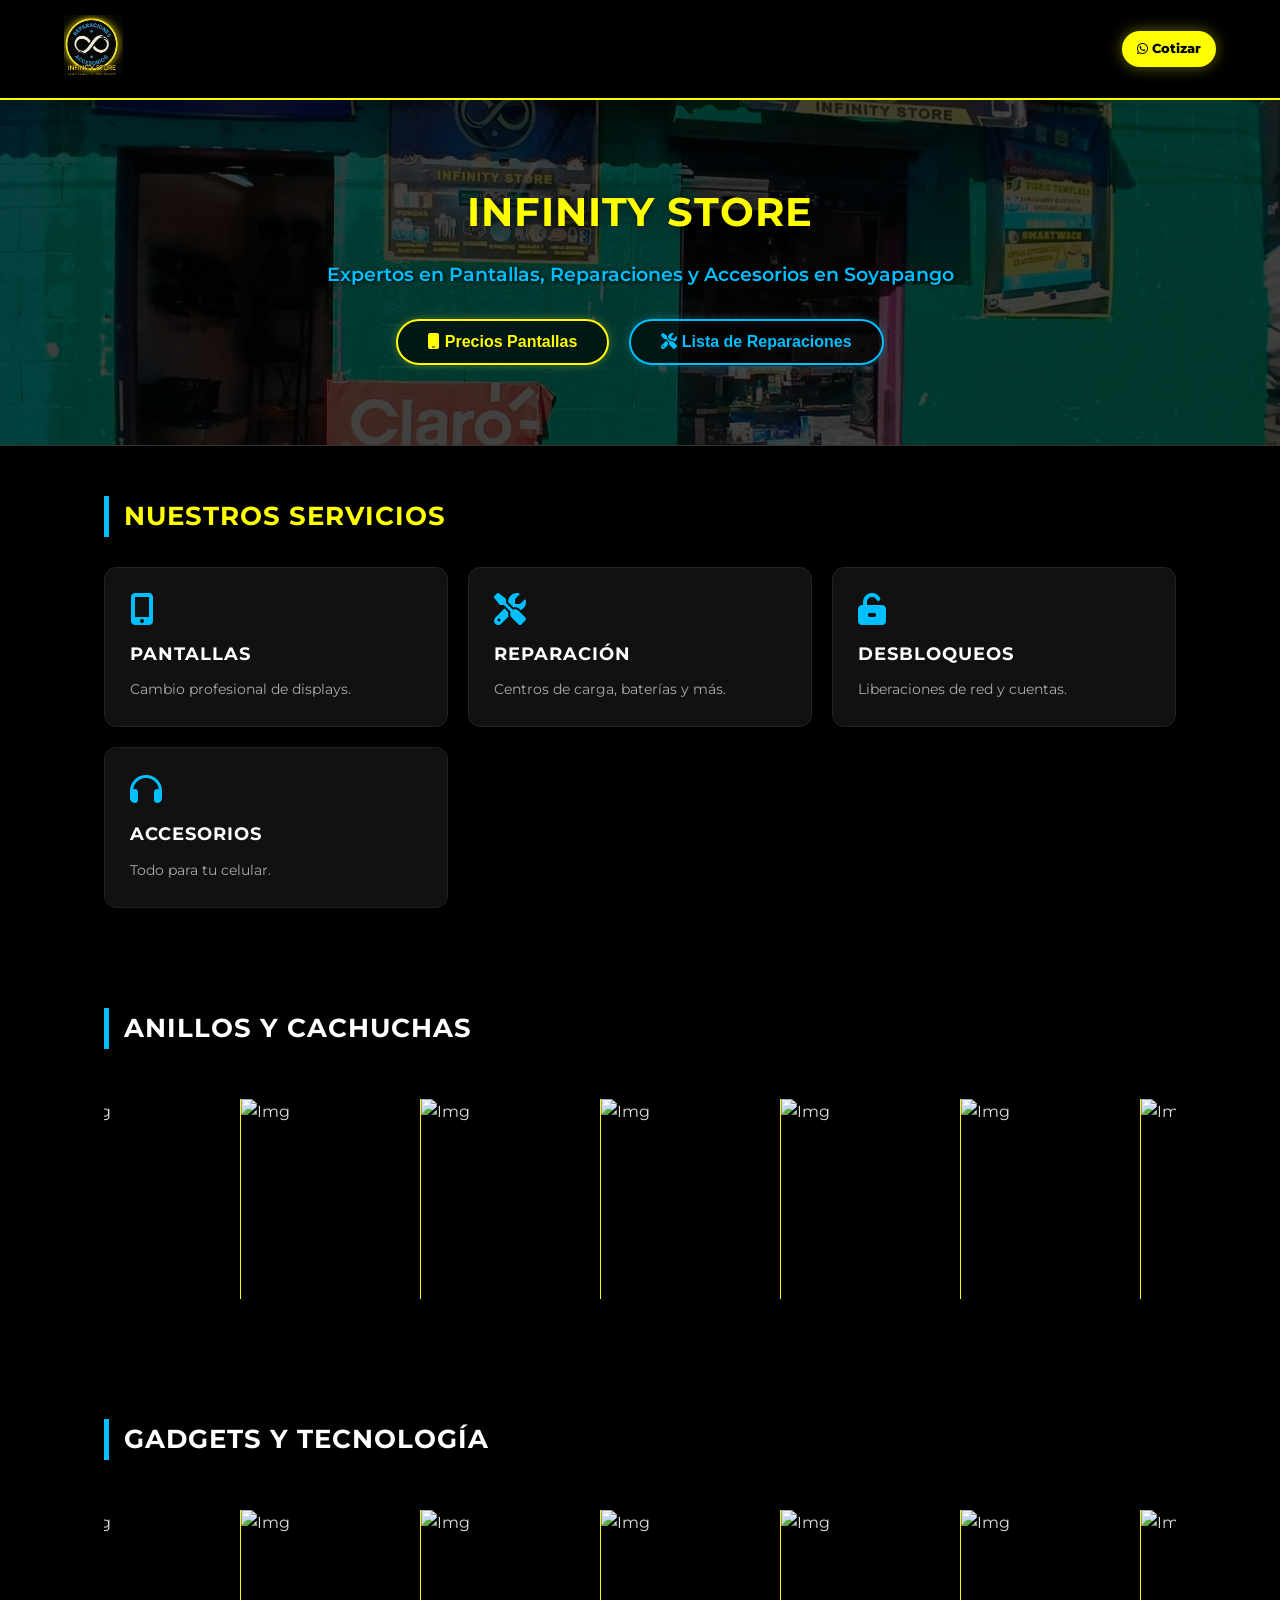
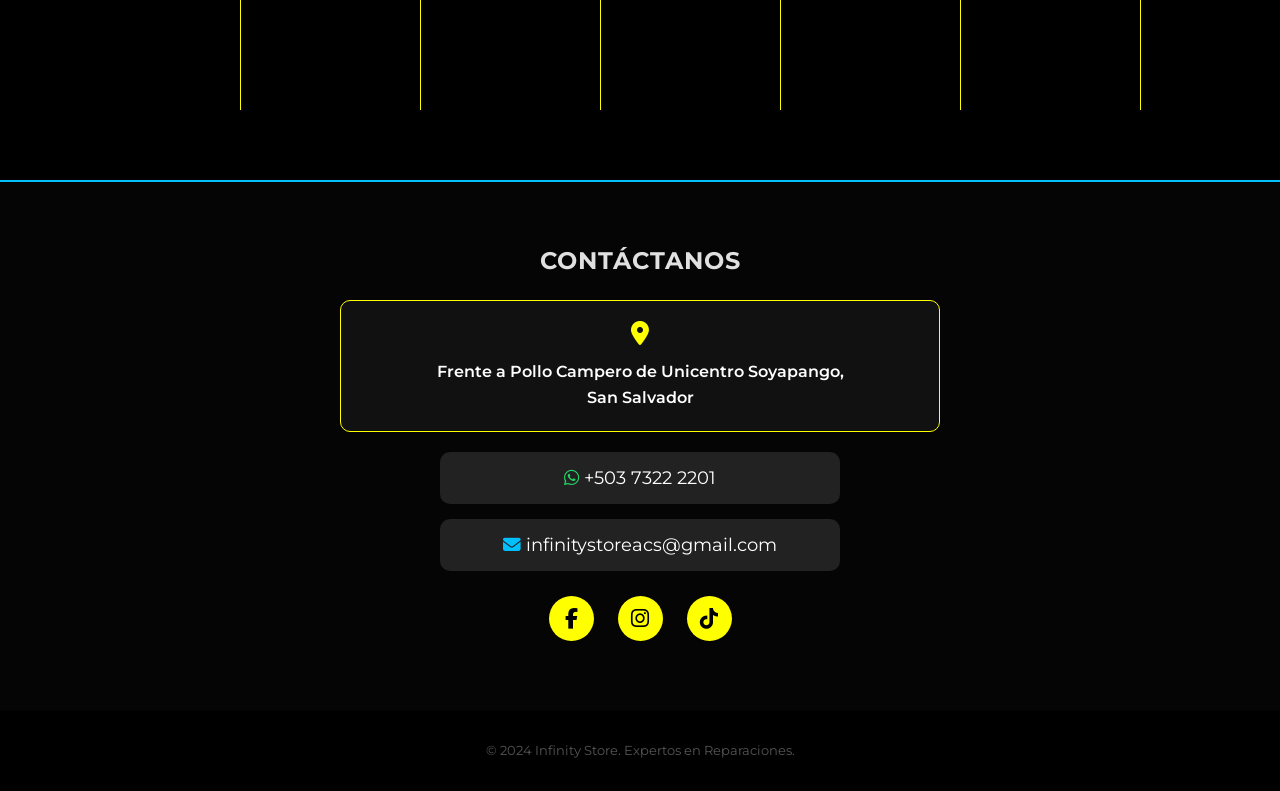
==== commit bd61b9b4: "Update index.html" ====
--- a/index.html
+++ b/index.html
@@ -349,7 +349,7 @@
             <button class="accordion-btn">CENTROS DE CARGA</button>
             <div class="panel">
                 <table class="price-table">
-                    <tr><td>Mantenimiento / Limpieza</td><td class="price-col">$10</td></tr>
+                    <tr><td>Mantenimiento / Limpieza</td><td class="price-col">Cotizar</td></tr>
                     <tr><td>Cambio Pin V8 (Micro USB)</td><td class="price-col">Cotizar</td></tr>
                     <tr><td>Cambio Pin Tipo C</td><td class="price-col">Cotizar</td></tr>
                     <tr><td>Placa de carga completa</td><td class="price-col">Cotizar</td></tr>
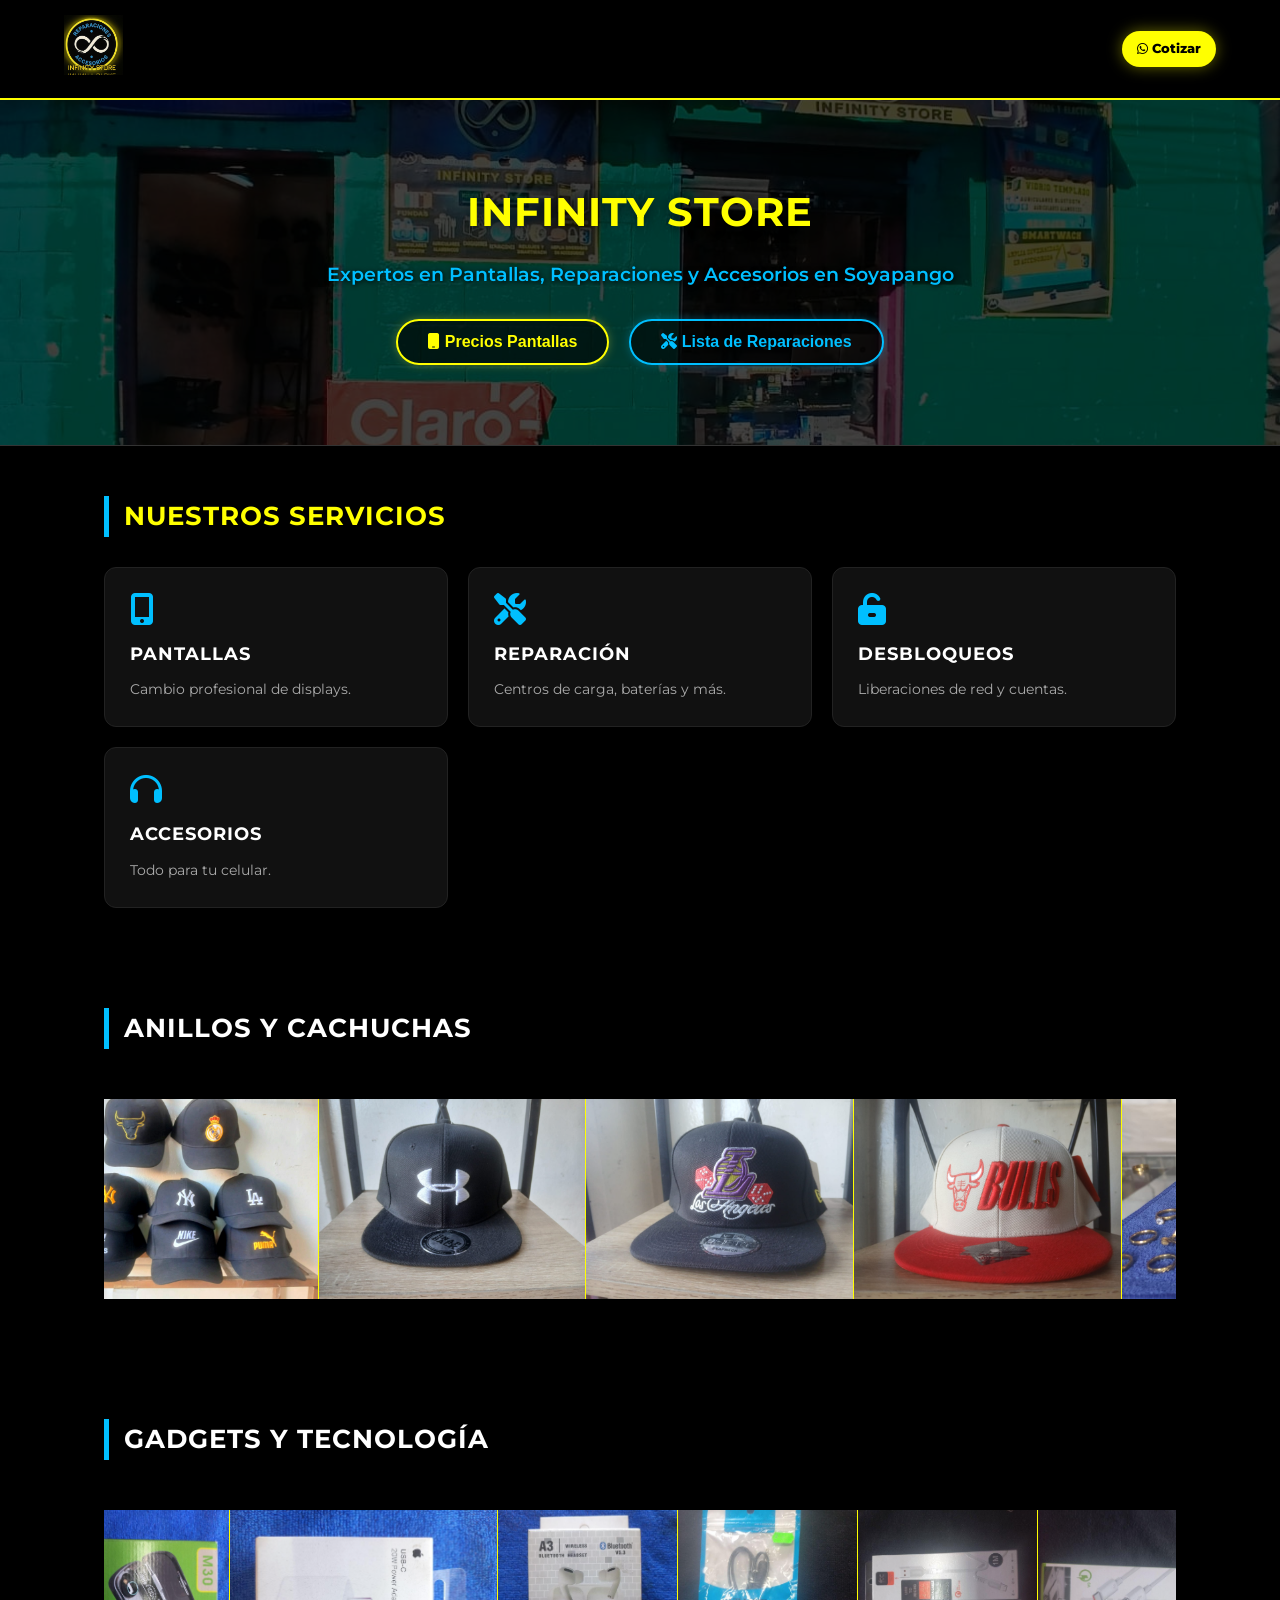
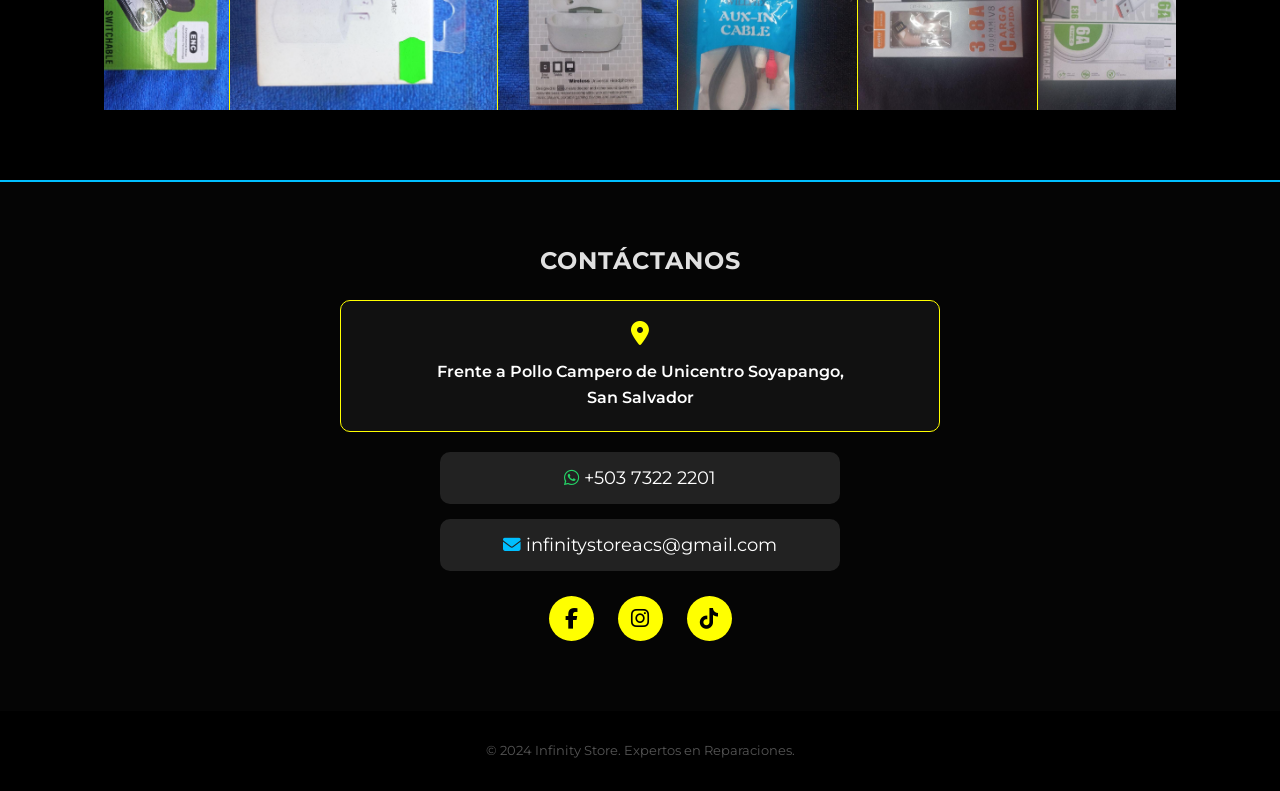
==== commit 08d3c0a1: "Update index.html" ====
--- a/index.html
+++ b/index.html
@@ -396,32 +396,30 @@
     <section class="section">
         <h2 class="section-title" style="color: white;">Anillos y Cachuchas</h2>
         <div class="scroll-container" id="scroll1">
-            <div class="product-card"><img src="image1.png" alt="Img"></div>
-            <div class="product-card"><img src="image2.png" alt="Img"></div>
-            <div class="product-card"><img src="image3.png" alt="Img"></div>
-            <div class="product-card"><img src="image4.png" alt="Img"></div>
-            <div class="product-card"><img src="image5.png" alt="Img"></div>
-            <div class="product-card"><img src="image6.png" alt="Img"></div>
-            <div class="product-card"><img src="image7.png" alt="Img"></div>
-            <div class="product-card"><img src="image8.png" alt="Img"></div>
-            <div class="product-card"><img src="image9.png" alt="Img"></div>
-            <div class="product-card"><img src="image10.png" alt="Img"></div>
-        </div>
+            <div class="product-card"><img src="1.png" alt="Img"></div>
+            <div class="product-card"><img src="2.png" alt="Img"></div>
+            <div class="product-card"><img src="3.png" alt="Img"></div>
+            <div class="product-card"><img src="4.png" alt="Img"></div>
+            <div class="product-card"><img src="5.png" alt="Img"></div>
+            <div class="product-card"><img src="6.png" alt="Img"></div>
+            <div class="product-card"><img src="7.png" alt="Img"></div>
+            <div class="product-card"><img src="8.png" alt="Img"></div>
+            </div>
     </section>
 
     <section class="section">
         <h2 class="section-title" style="color: white;">Gadgets y Tecnología</h2>
         <div class="scroll-container" id="scroll2">
-            <div class="product-card"><img src="image11.png" alt="Img"></div>
-            <div class="product-card"><img src="image12.png" alt="Img"></div>
-            <div class="product-card"><img src="image13.png" alt="Img"></div>
-            <div class="product-card"><img src="image14.png" alt="Img"></div>
-            <div class="product-card"><img src="image15.png" alt="Img"></div>
-            <div class="product-card"><img src="image16.png" alt="Img"></div>
-            <div class="product-card"><img src="image17.png" alt="Img"></div>
-            <div class="product-card"><img src="image18.png" alt="Img"></div>
-            <div class="product-card"><img src="image19.png" alt="Img"></div>
-            <div class="product-card"><img src="image20.png" alt="Img"></div>
+            <div class="product-card"><img src="11.png" alt="Img"></div>
+            <div class="product-card"><img src="12.png" alt="Img"></div>
+            <div class="product-card"><img src="13.png" alt="Img"></div>
+            <div class="product-card"><img src="14.png" alt="Img"></div>
+            <div class="product-card"><img src="15.png" alt="Img"></div>
+            <div class="product-card"><img src="16.png" alt="Img"></div>
+            <div class="product-card"><img src="17.png" alt="Img"></div>
+            <div class="product-card"><img src="18.png" alt="Img"></div>
+            <div class="product-card"><img src="19.png" alt="Img"></div>
+            <div class="product-card"><img src="20.png" alt="Img"></div>
         </div>
     </section>
 
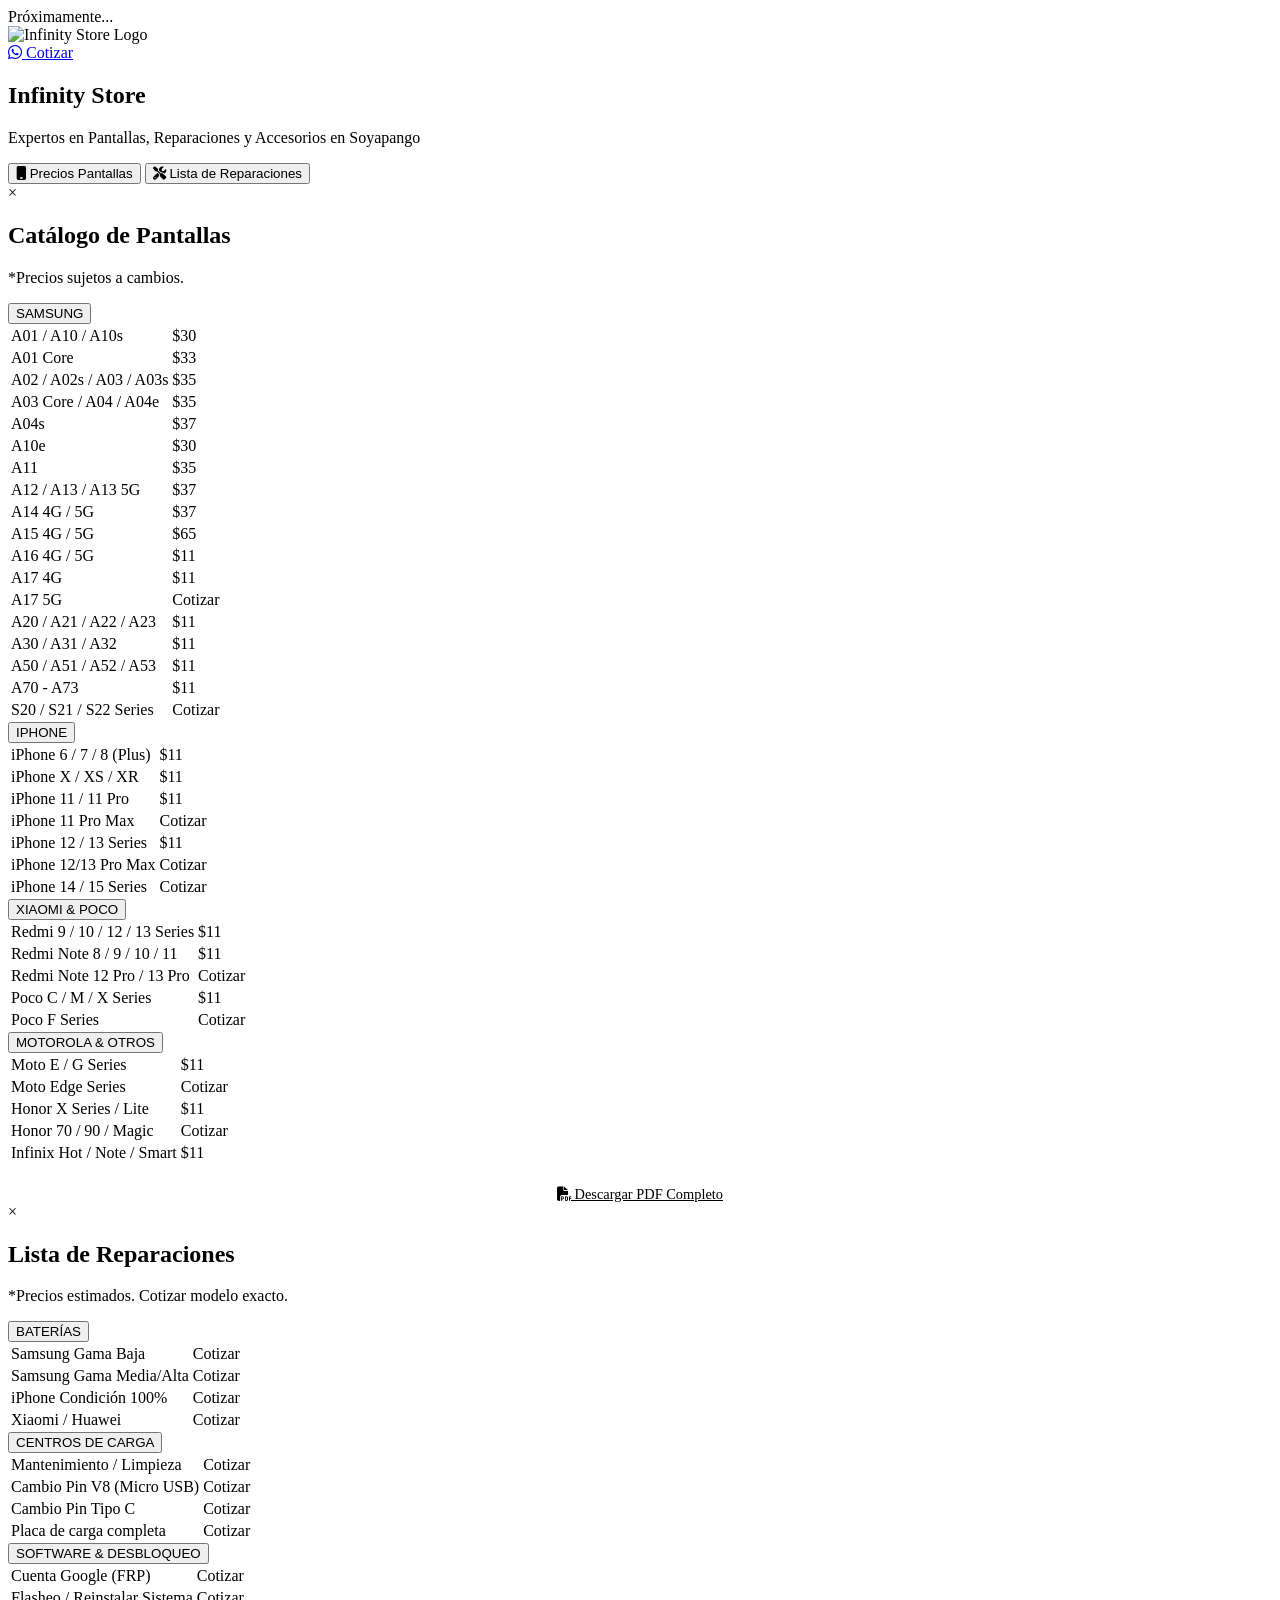
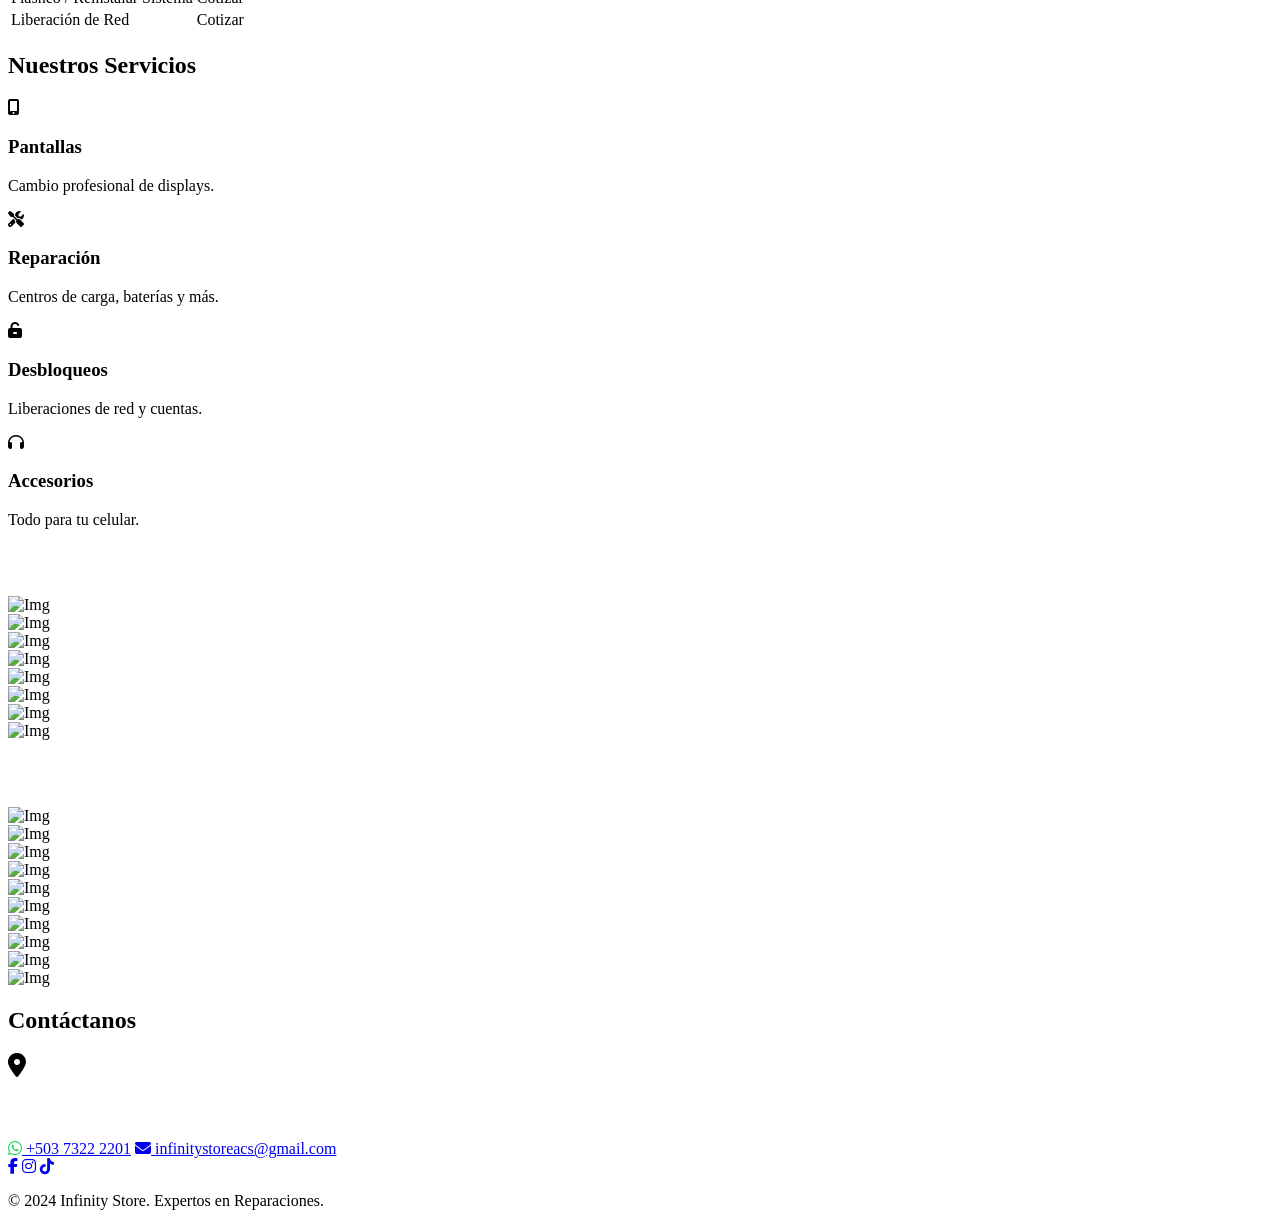
==== commit 570154c8: "Create index.html" ====
--- a/index.html
+++ b/index.html
@@ -6,233 +6,14 @@
     <title>Infinity Store | Unicentro Soyapango</title>
     <link href="https://fonts.googleapis.com/css2?family=Montserrat:wght@400;600;800&display=swap" rel="stylesheet">
     <link rel="stylesheet" href="https://cdnjs.cloudflare.com/ajax/libs/font-awesome/6.4.0/css/all.min.css">
-    
-    <style>
-        /* --- COLORES --- */
-        :root {
-            --bg-dark: #000000;       
-            --bg-card: #111111;       
-            --accent-yellow: #FFFF00; 
-            --accent-blue: #00BFFF;   
-            --text-light: #E0E0E0;
-        }
-
-        * { margin: 0; padding: 0; box-sizing: border-box; }
-        
-        body { 
-            font-family: 'Montserrat', sans-serif; 
-            background-color: var(--bg-dark); 
-            color: var(--text-light); 
-            line-height: 1.6; 
-            overflow-x: hidden;
-        }
-
-        h1, h2, h3 { text-transform: uppercase; letter-spacing: 1px; }
-        a { text-decoration: none; transition: 0.3s; }
-        ul { list-style: none; }
-
-        /* --- HEADER --- */
-        header { 
-            background: rgba(0, 0, 0, 0.95);
-            padding: 15px 5%; 
-            display: flex; 
-            justify-content: space-between; 
-            align-items: center; 
-            border-bottom: 2px solid var(--accent-yellow);
-            position: sticky; 
-            top: 0; 
-            z-index: 1000; 
-            backdrop-filter: blur(10px);
-        }
-        .logo img { height: 60px; width: auto; }
-        
-        .whatsapp-top { 
-            background: var(--accent-yellow); 
-            color: black; 
-            padding: 8px 15px; 
-            border-radius: 30px; 
-            font-weight: 800; 
-            font-size: 0.8rem; 
-            box-shadow: 0 0 15px rgba(255, 255, 0, 0.4);
-        }
-        .whatsapp-top:hover { transform: scale(1.05); background: white; }
-
-        /* --- HERO (FONDO 2) --- */
-        .hero { 
-            padding: 80px 20px; 
-            text-align: center; 
-            background: linear-gradient(rgba(0,0,0,0.7), rgba(0,0,0,0.7)), url('fondo2.png');
-            background-size: cover;
-            background-position: center;
-            border-bottom: 1px solid #333;
-        }
-        .hero h1 { 
-            font-size: 2.5rem; 
-            color: var(--accent-yellow); 
-            margin-bottom: 15px; 
-            text-shadow: 0 0 15px rgba(0, 0, 0, 0.8);
-        }
-        .hero p { 
-            font-size: 1.2rem; 
-            color: var(--accent-blue);
-            font-weight: 600;
-            max-width: 800px;
-            margin: 0 auto 30px auto;
-            text-shadow: 1px 1px 5px black;
-        }
-
-        /* CONTENEDOR DE BOTONES HERO */
-        .hero-buttons {
-            display: flex;
-            justify-content: center;
-            gap: 20px;
-            flex-wrap: wrap;
-        }
-
-        /* ESTILO DE LOS BOTONES */
-        .btn-catalogo {
-            display: inline-block;
-            background: rgba(0,0,0,0.6);
-            border: 2px solid var(--accent-yellow);
-            color: var(--accent-yellow);
-            padding: 12px 30px;
-            font-weight: 700;
-            border-radius: 50px;
-            cursor: pointer;
-            font-size: 1rem;
-            box-shadow: 0 0 10px rgba(255, 235, 59, 0.3);
-            transition: 0.3s;
-        }
-        .btn-catalogo:hover {
-            background: var(--accent-yellow);
-            color: black;
-            box-shadow: 0 0 20px rgba(255, 235, 59, 0.6);
-        }
-        /* Botón secundario (Azul) para diferenciar */
-        .btn-secondary {
-            border-color: var(--accent-blue);
-            color: var(--accent-blue);
-            box-shadow: 0 0 10px rgba(0, 191, 255, 0.3);
-        }
-        .btn-secondary:hover {
-            background: var(--accent-blue);
-            color: black;
-            box-shadow: 0 0 20px rgba(0, 191, 255, 0.6);
-        }
-
-        /* --- MODAL (VENTANAS EMERGENTES) --- */
-        .modal {
-            display: none; position: fixed; z-index: 2000; left: 0; top: 0; width: 100%; height: 100%;
-            background-color: rgba(0,0,0,0.9); overflow: auto;
-        }
-        .modal-content {
-            background-color: #1a1a1a; margin: 5% auto; padding: 20px; border: 1px solid var(--accent-yellow);
-            width: 90%; max-width: 800px; border-radius: 10px; position: relative; animation: slideDown 0.4s;
-        }
-        @keyframes slideDown { from { top: -100px; opacity: 0; } to { top: 0; opacity: 1; } }
-        
-        .close-btn { color: #aaa; float: right; font-size: 28px; font-weight: bold; cursor: pointer; }
-        .close-btn:hover { color: var(--accent-yellow); }
-
-        .accordion-btn {
-            background-color: #222; color: white; cursor: pointer; padding: 15px; width: 100%; border: none;
-            text-align: left; outline: none; font-size: 1.1rem; transition: 0.4s; border-bottom: 1px solid #333;
-            font-weight: 600; display: flex; justify-content: space-between; align-items: center;
-        }
-        .accordion-btn.active, .accordion-btn:hover { background-color: #333; color: var(--accent-blue); }
-        .panel { padding: 0 15px; background-color: #111; max-height: 0; overflow: hidden; transition: max-height 0.2s ease-out; }
-        
-        .price-table { width: 100%; border-collapse: collapse; margin: 15px 0; font-size: 0.9rem; }
-        .price-table td { padding: 10px; border-bottom: 1px solid #333; color: #ccc; }
-        .price-col { text-align: right; color: var(--accent-yellow) !important; font-weight: bold; }
-
-        /* --- NOTIFICACIÓN TOAST --- */
-        #toast {
-            visibility: hidden;
-            min-width: 250px;
-            background-color: #333;
-            color: var(--accent-yellow);
-            text-align: center;
-            border-radius: 5px;
-            padding: 16px;
-            position: fixed;
-            z-index: 3000;
-            left: 50%;
-            bottom: 30px;
-            transform: translateX(-50%);
-            font-size: 1rem;
-            box-shadow: 0 0 10px rgba(255, 235, 59, 0.3);
-            border: 1px solid var(--accent-yellow);
-        }
-        #toast.show {
-            visibility: visible;
-            animation: fadein 0.5s, fadeout 0.5s 4.5s;
-        }
-        @keyframes fadein { from {bottom: 0; opacity: 0;} to {bottom: 30px; opacity: 1;} }
-        @keyframes fadeout { from {bottom: 30px; opacity: 1;} to {bottom: 0; opacity: 0;} }
-
-        /* --- SECCIONES GENERALES --- */
-        .section { padding: 50px 5%; max-width: 1200px; margin: 0 auto; }
-        .section-title { 
-            margin-bottom: 30px; font-size: 1.6rem; color: var(--accent-yellow);
-            border-left: 5px solid var(--accent-blue); padding-left: 15px;
-        }
-
-        /* --- SERVICIOS --- */
-        .ofrecemos-list { display: grid; grid-template-columns: repeat(auto-fit, minmax(280px, 1fr)); gap: 20px; }
-        .ofrecemos-item { 
-            background: var(--bg-card); padding: 25px; border-radius: 12px; border: 1px solid #222; transition: 0.3s;
-        }
-        .ofrecemos-item:hover { border-color: var(--accent-blue); }
-        .ofrecemos-item i { color: var(--accent-blue); font-size: 2rem; margin-bottom: 15px; display: block; }
-        .ofrecemos-item h3 { font-size: 1.1rem; color: white; margin-bottom: 10px; }
-        .ofrecemos-item p { font-size: 0.9rem; color: #aaa; }
-
-        /* --- SCROLL DE IMÁGENES --- */
-        .scroll-container {
-            display: flex; 
-            overflow-x: auto; 
-            gap: 0;
-            padding: 20px 0; 
-            scrollbar-width: none;
-        }
-        .scroll-container::-webkit-scrollbar { display: none; }
-        
-        .product-card {
-            min-width: 180px; 
-            background: black; 
-            border-radius: 0; 
-            overflow: hidden; 
-            flex-shrink: 0; 
-            position: relative;
-            border-right: 1px solid var(--accent-yellow);
-        }
-        .product-card:first-child { border-left: 1px solid var(--accent-yellow); }
-
-        .product-card img { 
-            width: 100%; 
-            height: 200px; 
-            object-fit: cover; 
-            display: block;
-            transition: opacity 0.3s;
-        }
-        .product-card img:hover { opacity: 0.8; }
-
-        /* --- CONTACTO --- */
-        .contacto { background: #050505; padding: 60px 20px; text-align: center; border-top: 2px solid var(--accent-blue); }
-        .address-box { background: #111; padding: 20px; border-radius: 10px; margin: 20px auto; max-width: 600px; border: 1px solid var(--accent-yellow); }
-        .contact-links a { display: block; margin: 15px auto; font-size: 1.1rem; color: white; max-width: 400px; padding: 12px; border-radius: 10px; background: #222; }
-        .socials a { display: inline-flex; justify-content: center; align-items: center; width: 45px; height: 45px; margin: 10px; font-size: 1.3rem; color: black; background: var(--accent-yellow); border-radius: 50%; cursor: pointer; }
-
-        footer { text-align: center; padding: 30px; background: black; color: #555; font-size: 0.8rem; }
-    </style>
+    <link rel="stylesheet" href="style.css">
 </head>
 <body>
 
     <div id="toast">Próximamente...</div>
 
     <header>
-        <div class="logo"><img src="infinity1.png" alt="Infinity Store Logo"></div>
+        <div class="logo"><img src="imagenes/infinity1.png" alt="Infinity Store Logo"></div>
         <a href="https://wa.me/50373222201" class="whatsapp-top">
             <i class="fab fa-whatsapp"></i> Cotizar
         </a>
@@ -256,9 +37,9 @@
     <div id="catalogModal" class="modal">
         <div class="modal-content">
             <span class="close-btn close-screen">&times;</span>
-            <div style="text-align: center; padding-bottom: 15px; border-bottom: 1px solid #333;">
-                <h2 style="color: var(--accent-yellow);">Catálogo de Pantallas</h2>
-                <p style="font-size: 0.8rem; color: #888;">*Precios sujetos a cambios.</p>
+            <div class="modal-header-custom">
+                <h2>Catálogo de Pantallas</h2>
+                <p>*Precios sujetos a cambios.</p>
             </div>
 
             <button class="accordion-btn">SAMSUNG</button>
@@ -321,7 +102,7 @@
             </div>
             
             <div style="text-align: center; margin-top: 20px;">
-                <a href="CATALOGO DE PRECIO DE PANTALLA DE INFINITY STORE.pdf" download style="color: var(--accent-blue); font-size: 0.9rem;">
+                <a href="infinitystoreprecios.pdf" download="infinitystoreprecios.pdf" style="color: var(--accent-blue); font-size: 0.9rem;">
                     <i class="fas fa-file-pdf"></i> Descargar PDF Completo
                 </a>
             </div>
@@ -331,9 +112,9 @@
     <div id="servicesModal" class="modal">
         <div class="modal-content">
             <span class="close-btn close-service">&times;</span>
-            <div style="text-align: center; padding-bottom: 15px; border-bottom: 1px solid #333;">
+            <div class="modal-header-custom">
                 <h2 style="color: var(--accent-blue);">Lista de Reparaciones</h2>
-                <p style="font-size: 0.8rem; color: #888;">*Precios estimados. Cotizar modelo exacto.</p>
+                <p>*Precios estimados. Cotizar modelo exacto.</p>
             </div>
 
             <button class="accordion-btn">BATERÍAS</button>
@@ -396,30 +177,30 @@
     <section class="section">
         <h2 class="section-title" style="color: white;">Anillos y Cachuchas</h2>
         <div class="scroll-container" id="scroll1">
-            <div class="product-card"><img src="1.png" alt="Img"></div>
-            <div class="product-card"><img src="2.png" alt="Img"></div>
-            <div class="product-card"><img src="3.png" alt="Img"></div>
-            <div class="product-card"><img src="4.png" alt="Img"></div>
-            <div class="product-card"><img src="5.png" alt="Img"></div>
-            <div class="product-card"><img src="6.png" alt="Img"></div>
-            <div class="product-card"><img src="7.png" alt="Img"></div>
-            <div class="product-card"><img src="8.png" alt="Img"></div>
+            <div class="product-card"><img src="imagenes/1.png" alt="Img"></div>
+            <div class="product-card"><img src="imagenes/2.png" alt="Img"></div>
+            <div class="product-card"><img src="imagenes/3.png" alt="Img"></div>
+            <div class="product-card"><img src="imagenes/4.png" alt="Img"></div>
+            <div class="product-card"><img src="imagenes/5.png" alt="Img"></div>
+            <div class="product-card"><img src="imagenes/6.png" alt="Img"></div>
+            <div class="product-card"><img src="imagenes/7.png" alt="Img"></div>
+            <div class="product-card"><img src="imagenes/8.png" alt="Img"></div>
             </div>
     </section>
 
     <section class="section">
         <h2 class="section-title" style="color: white;">Gadgets y Tecnología</h2>
         <div class="scroll-container" id="scroll2">
-            <div class="product-card"><img src="11.png" alt="Img"></div>
-            <div class="product-card"><img src="12.png" alt="Img"></div>
-            <div class="product-card"><img src="13.png" alt="Img"></div>
-            <div class="product-card"><img src="14.png" alt="Img"></div>
-            <div class="product-card"><img src="15.png" alt="Img"></div>
-            <div class="product-card"><img src="16.png" alt="Img"></div>
-            <div class="product-card"><img src="17.png" alt="Img"></div>
-            <div class="product-card"><img src="18.png" alt="Img"></div>
-            <div class="product-card"><img src="19.png" alt="Img"></div>
-            <div class="product-card"><img src="20.png" alt="Img"></div>
+            <div class="product-card"><img src="imagenes/11.png" alt="Img"></div>
+            <div class="product-card"><img src="imagenes/12.png" alt="Img"></div>
+            <div class="product-card"><img src="imagenes/13.png" alt="Img"></div>
+            <div class="product-card"><img src="imagenes/14.png" alt="Img"></div>
+            <div class="product-card"><img src="imagenes/15.png" alt="Img"></div>
+            <div class="product-card"><img src="imagenes/16.png" alt="Img"></div>
+            <div class="product-card"><img src="imagenes/17.png" alt="Img"></div>
+            <div class="product-card"><img src="imagenes/18.png" alt="Img"></div>
+            <div class="product-card"><img src="imagenes/19.png" alt="Img"></div>
+            <div class="product-card"><img src="imagenes/20.png" alt="Img"></div>
         </div>
     </section>
 
@@ -444,72 +225,6 @@
 
     <footer><p>&copy; 2024 Infinity Store. Expertos en Reparaciones.</p></footer>
 
-    <script>
-        // --- 1. SCRIPT DE NOTIFICACIÓN (TOAST) ---
-        function showToast() {
-            var x = document.getElementById("toast");
-            x.className = "show";
-            setTimeout(function(){ x.className = x.className.replace("show", ""); }, 5000);
-        }
-        var comingSoonBtns = document.querySelectorAll(".coming-soon");
-        comingSoonBtns.forEach(btn => {
-            btn.addEventListener("click", function(e) {
-                e.preventDefault();
-                showToast();
-            });
-        });
-
-        // --- 2. SCRIPT DE MODALES (VENTANAS) ---
-        
-        // MODAL 1: PANTALLAS
-        var modal1 = document.getElementById("catalogModal");
-        var btn1 = document.getElementById("openCatalogBtn");
-        var span1 = document.getElementsByClassName("close-screen")[0];
-
-        btn1.onclick = function() { modal1.style.display = "block"; }
-        span1.onclick = function() { modal1.style.display = "none"; }
-
-        // MODAL 2: SERVICIOS / REPARACIONES
-        var modal2 = document.getElementById("servicesModal");
-        var btn2 = document.getElementById("openServicesBtn");
-        var span2 = document.getElementsByClassName("close-service")[0];
-
-        btn2.onclick = function() { modal2.style.display = "block"; }
-        span2.onclick = function() { modal2.style.display = "none"; }
-
-        // CERRAR SI CLICKEA AFUERA
-        window.onclick = function(event) {
-            if (event.target == modal1) { modal1.style.display = "none"; }
-            if (event.target == modal2) { modal2.style.display = "none"; }
-        }
-
-        // --- 3. SCRIPT ACORDEON (FUNCIONA PARA AMBOS MODALES) ---
-        var acc = document.getElementsByClassName("accordion-btn");
-        for (var i = 0; i < acc.length; i++) {
-            acc[i].addEventListener("click", function() {
-                this.classList.toggle("active");
-                var panel = this.nextElementSibling;
-                if (panel.style.maxHeight) panel.style.maxHeight = null;
-                else panel.style.maxHeight = panel.scrollHeight + "px";
-            });
-        }
-
-        // --- 4. SCRIPT SCROLL AUTOMÁTICO ---
-        function autoScroll(id) {
-            const container = document.getElementById(id);
-            let step = 1;
-            function scrollStep() {
-                container.scrollLeft += step;
-                if (container.scrollLeft >= (container.scrollWidth - container.clientWidth)) container.scrollLeft = 0;
-            }
-            let interval = setInterval(scrollStep, 35);
-            container.addEventListener('mouseover', () => clearInterval(interval));
-            container.addEventListener('touchstart', () => clearInterval(interval));
-            container.addEventListener('mouseout', () => interval = setInterval(scrollStep, 35));
-            container.addEventListener('touchend', () => interval = setInterval(scrollStep, 35));
-        }
-        autoScroll('scroll1');
-        autoScroll('scroll2');
-    </script>
+    <script src="script.js"></script>
 </body>
 </html>
